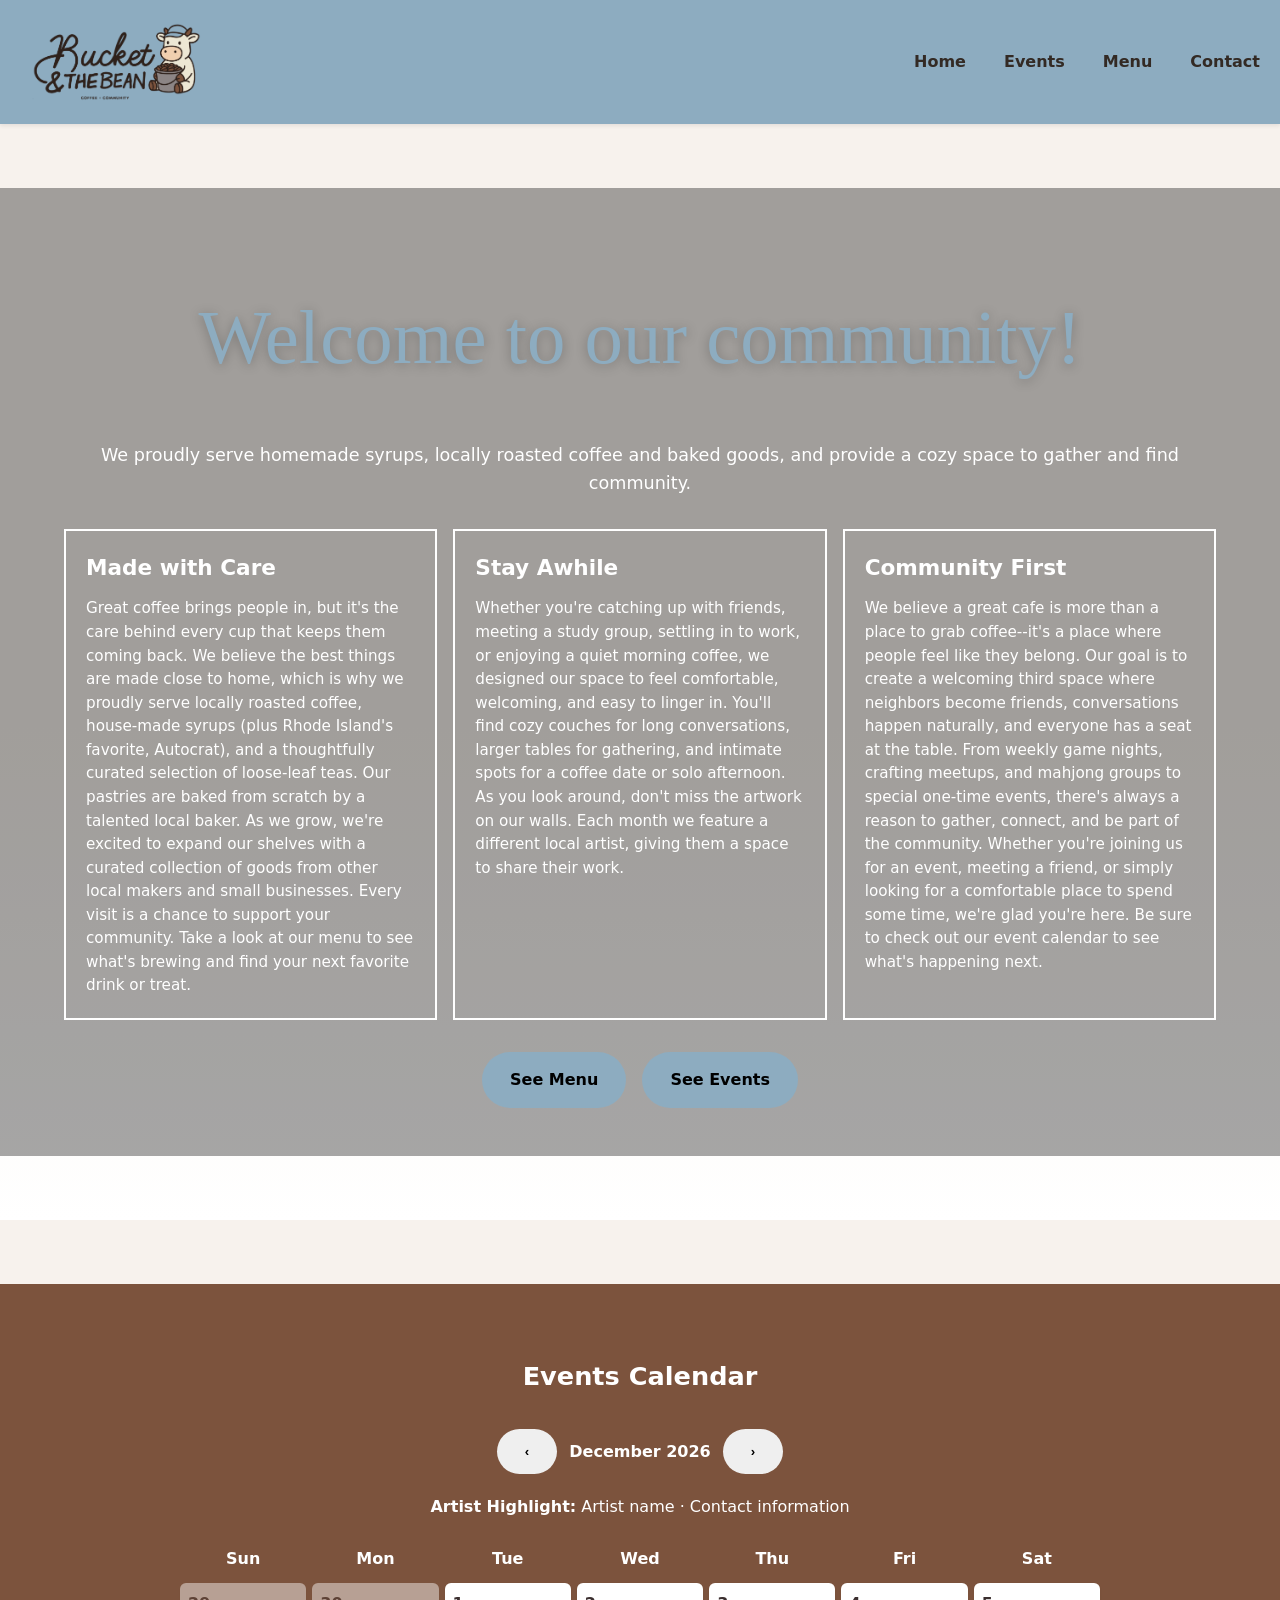
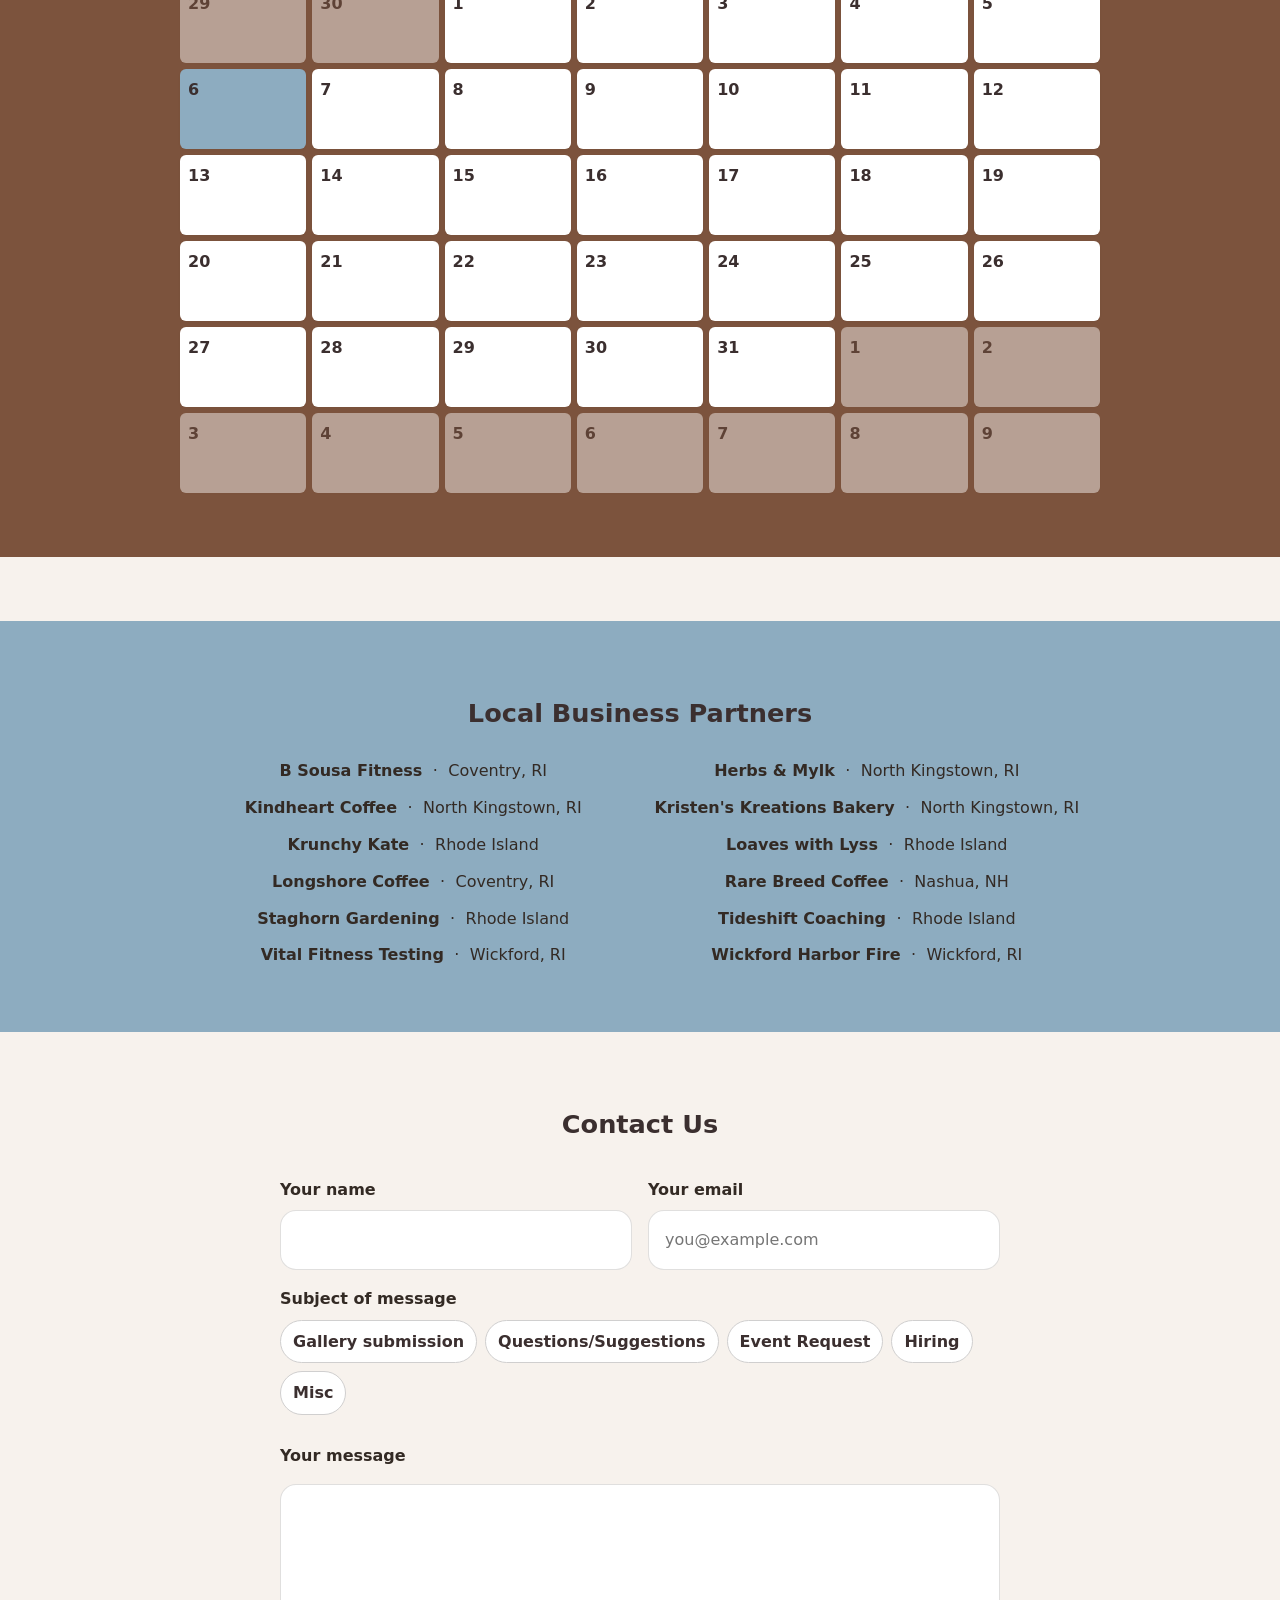
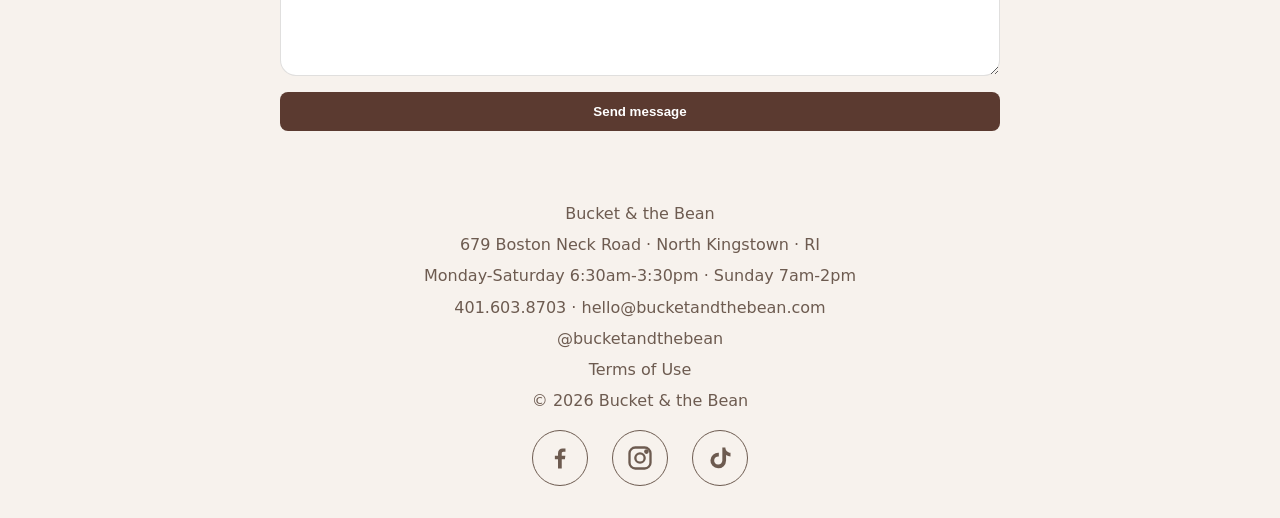
==== index.html @ e911ff5c "Add calendar event images Co-authored-by: Copilot App <223556219+Copilot@users.noreply.github.com>" ====
<!DOCTYPE html>
<html lang="en">
  <head>
    <meta charset="UTF-8" />
    <meta name="viewport" content="width=device-width, initial-scale=1.0" />
    <title>Bucket and the Bean</title>
    <meta name="description" content="Bucket and the Bean coffee shop - menu, events, and local community space." />
    <link rel="canonical" href="https://bucketandthebean.com/" />
    <link rel="stylesheet" href="styles.css" />
    <meta name="form-endpoint" content="https://formspree.io/f/mbdnqjab" />
    <link rel="icon" href="/Images/main-logo.jpg" type="image/jpeg" />
    <style>
      /* Inline styles for header layout and side images */
      .site-header { background: #8DACC0; display: flex; justify-content: space-between; align-items: center; text-align: left; padding: 12px 20px; box-shadow: 0 2px 4px rgba(0,0,0,0.08); }
      .site-header h1 { margin: 0; font-size: 2rem; color: #3b2f2f; }
      .layout { display: flex; align-items: start; justify-content: center; gap: 20px; padding: 24px; }
      .side-image { width: 160px; height: auto; border-radius: 8px; box-shadow: 0 4px 10px rgba(0,0,0,0.08); }
      .content { width: 100%; max-width: none; text-align: center; }
      .main-logo { display: block; margin: 0 auto 12px; width: 100%; max-width: 480px; height: auto; }
      .main-logo-header { width: 192px; height: auto; display: block; }
      .main-nav a { margin-left: 14px; color: inherit; text-decoration: none; font-weight:600; }
      .hero { position: relative; width: 100%; background-size: cover; background-position: center; padding: 48px clamp(20px, 5vw, 80px); color: #fff; }
      .hero::before { content: ""; position: absolute; inset: 0; background: rgba(0,0,0,0.35); }
      .hero .inner { position: relative; z-index: 1; }
      /* eyebrow: default title-like appearance; use .highlight when a colored pill is desired */
      .eyebrow { display:inline-block; background: transparent; color: inherit; padding: 0; border-radius: 0; font-weight: 600; font-size: 1rem; }
      .eyebrow.highlight { display:inline-block; background: #5b3a30; color:#fff; padding:6px 12px; border-radius:6px; }
      /* Store/menu layout: center the menu button and position menu images at left/right */
      .store-wrapper { position: relative; width: 100%; max-width: 820px; margin: 0 auto; margin-top: 18px; }
      .store-side { width: 220px; height: auto; border-radius: 8px; box-shadow: 0 4px 10px rgba(0,0,0,0.08); position: absolute; top: 50%; transform: translateY(-50%); }
      /* menu images (baked-goods, coffee-machine) — same size by default; ~1.25x */
      .store-side.baked { left: 0; width: 206px; }
      /* push coffee machine further right for visual balance (moved again) */
      /* push coffee machine further right for visual balance */
      .store-side.machine { right: -560px; width: 206px; }
      /* Hard-set the menu button center X and make button wider */
      .store-button-center { position: absolute; top: 50%; left: 900px; transform: translate(-50%, -50%); z-index: 2; min-width: 260px; padding: 14px 36px; }
      /* Button styles to keep primary consistent */
      .btn { display: inline-block; text-decoration: none; border: none; cursor: pointer; font-weight: 600; }
      .btn-primary { background: #5b3a30; color: #fff; padding: 12px 24px; border-radius: 8px; }
      .btn-secondary { background: #51302a; color: #fff; padding: 12px 24px; border-radius: 8px; }
    @media (max-width: 800px) { 
      .layout { flex-direction: column; align-items: center; }
      .side-image { width: 220px; }
      .store-wrapper { grid-template-columns: 1fr; padding: 0 12px; }
      .store-side { justify-self: center; width: 72%; max-width: 420px; height: auto; margin-bottom: 8px; }
      .store-button-center { margin: 6px auto; }
    }
    /* Subtle legal/terms area that blends with footer */
    .site-legal { font-size: 12px; color: #707070; opacity: 0.9; text-align: center; padding: 8px 12px 4px; margin-top: 6px; }
    .site-legal a { color: inherit; text-decoration: underline; opacity: 0.85; }
    /* Calendar styles */
    .calendar-grid { display: grid; grid-template-columns: repeat(7, 1fr); gap: 6px; max-width: 920px; margin: 0 auto; }
    .calendar-grid .day-name { font-weight:700; text-align:center; padding:6px 4px; color:#5b3a30; }
    .calendar-cell { min-height:80px; background:#fff; border-radius:6px; padding:8px; box-shadow:0 1px 3px rgba(0,0,0,0.04); position:relative; }
    .calendar-cell.inactive { opacity:0.45; }
    .calendar-cell .date-num { font-weight:600; color:#3b2f2f; }
    .event-bubble { display:block; margin-top:4px; background:#fff7ef; color:#5b3a30; border-radius:12px; padding:4px 8px; font-size:11px; font-weight:600; line-height:1.1; box-shadow:0 2px 6px rgba(0,0,0,0.06); max-width:100%; overflow:hidden; text-overflow:ellipsis; white-space:nowrap; }
    .calendar-tooltip { position:fixed; z-index:9999; background:#fff; color:#222; border:1px solid rgba(0,0,0,0.08); padding:10px; border-radius:6px; box-shadow:0 6px 18px rgba(0,0,0,0.12); display:none; max-width:320px; }

    /* global font adjustments to use standard UI fonts for titles */
    body { font-family: system-ui, -apple-system, "Segoe UI", Roboto, "Helvetica Neue", Arial, sans-serif; }
    h1, h2, h3 { font-family: inherit; font-weight:700; color:#3b2f2f; }
    h2 { font-size: 1.6rem; }
    .calendar-tooltip h4 { margin:0 0 6px 0; font-size:14px; }
    .calendar-tooltip ul { margin:0; padding:0; list-style:none; font-size:13px; }
    .calendar-tooltip li { margin-bottom:6px; }
    /* Contact reason bubbles */
    .reason-bubbles { display:flex; gap:8px; flex-wrap:wrap; margin:8px 0 12px; }
    .reason-bubbles input { display:none; }
    .reason-bubbles label { padding:8px 12px; border-radius:999px; border:1px solid #d0cfcf; cursor:pointer; background:#fff; color:#3b2f2f; }
    .reason-bubbles input:checked + label { background:#5b3a30; color:#fff; border-color:transparent; }
    /* Modal for day-click event list */
    .calendar-modal { position: fixed; inset: 0; display: none; align-items: center; justify-content: center; padding:16px; background: rgba(0,0,0,0.45); z-index: 10000; }
    .calendar-modal.active { display: flex; }
    .calendar-modal-content { position:relative; box-sizing:border-box; max-height:calc(100dvh - 32px); overflow-y:auto; background: #fff; color:#222; padding: 16px; border-radius: 8px; max-width: 520px; width: 100%; box-shadow: 0 8px 30px rgba(0,0,0,0.18); }
    .calendar-modal-content h3 { margin: 0 0 8px 0; }
    .calendar-modal-content .close-btn { position: absolute; right: 12px; top: 8px; background: transparent; border: none; font-size: 20px; cursor: pointer; }
    .calendar-event-image { display:block; width:100%; max-height:280px; margin-top:10px; object-fit:contain; border-radius:6px; }
    </style>
  <!-- noop patch: trigger commit -->
  </head>
  <body>
    <header class="site-header">
      <div class="brand" style="display:flex; align-items:center; gap:16px;">
        <img class="main-logo-header" src="/Images/Main%20Logo%20-%20Black.png" alt="Bucket and the Bean logo">
      </div>
      <nav class="main-nav">
        <a href="#welcome">Home</a>
        <a href="#events">Events</a>
        <a href="https://shop.joe.coffee/explore/stores/84c55c35-834f-4b94-ad0c-ccea76163b36" target="_blank" rel="noopener noreferrer">Menu</a>
        <a href="#contact">Contact</a>
      </nav>
    </header>

    <main>
      <section id="welcome" class="welcome-section">
        <div class="content">
          <div class="hero" style="background-image: url('/Images/coffeebeans.jpg')">
            <div class="inner">
                <h2 class="community-title" style="color: #8DACC0;">
                    Welcome to our community!
                </h2>
              <p class="community-intro">We proudly serve homemade syrups, locally roasted coffee and baked goods, and provide a cozy space to gather and find community.</p>
              <div class="community-pillars">
                <article class="community-pillar">
                  <h3>Made with Care</h3>
                  <p>Great coffee brings people in, but it's the care behind every cup that keeps them coming back. We believe the best things are made close to home, which is why we proudly serve locally roasted coffee, house-made syrups (plus Rhode Island's favorite, Autocrat), and a thoughtfully curated selection of loose-leaf teas. Our pastries are baked from scratch by a talented local baker. As we grow, we're excited to expand our shelves with a curated collection of goods from other local makers and small businesses. Every visit is a chance to support your community. Take a look at our menu to see what's brewing and find your next favorite drink or treat.</p>
                </article>
                <article class="community-pillar">
                  <h3>Stay Awhile</h3>
                  <p>Whether you're catching up with friends, meeting a study group, settling in to work, or enjoying a quiet morning coffee, we designed our space to feel comfortable, welcoming, and easy to linger in. You'll find cozy couches for long conversations, larger tables for gathering, and intimate spots for a coffee date or solo afternoon. As you look around, don't miss the artwork on our walls. Each month we feature a different local artist, giving them a space to share their work.</p>
                </article>
                <article class="community-pillar">
                  <h3>Community First</h3>
                  <p>We believe a great cafe is more than a place to grab coffee--it's a place where people feel like they belong. Our goal is to create a welcoming third space where neighbors become friends, conversations happen naturally, and everyone has a seat at the table. From weekly game nights, crafting meetups, and mahjong groups to special one-time events, there's always a reason to gather, connect, and be part of the community. Whether you're joining us for an event, meeting a friend, or simply looking for a comfortable place to spend some time, we're glad you're here. Be sure to check out our event calendar to see what's happening next.</p>
                </article>
              </div>
              <div class="welcome-actions">
                  <a class="btn hero-menu-button"
                     href="https://shop.joe.coffee/explore/stores/84c55c35-834f-4b94-ad0c-ccea76163b36"
                     target="_blank"
                     rel="noopener noreferrer">
                    See Menu
                  </a>
                  <a class="btn hero-events-button"
                     href="#events"
                     rel="noopener noreferrer">
                      See Events
                  </a>
              </div>
            </div>
          </div>
        </div>
      </section>

      <!-- removed Store/Menu section; calendar placed below hero -->


      <section id="events" class="events-section">
        <div class="section-header">
          <h2>Events Calendar</h2>
        </div>

        <div class="calendar-controls" style="display:flex;align-items:center;justify-content:center;gap:12px;margin:12px 0;">
          <button id="prev-month" aria-label="Previous month">‹</button>
          <div id="month-label" style="font-weight:600"></div>
          <button id="next-month" aria-label="Next month">›</button>
        </div>

        <p class="artist-highlight"><strong>Artist Highlight:</strong> <span id="artist-highlight-name">Artist name</span> · <span id="artist-highlight-contact">Contact information</span></p>
        <div id="calendar" class="calendar-grid" role="grid" aria-label="Events calendar"></div>
        <div id="tooltip" class="calendar-tooltip" aria-hidden="true"></div>
        <!-- Day modal -->
        <div id="day-modal" class="calendar-modal" aria-hidden="true">
          <div class="calendar-modal-content" role="dialog" aria-modal="true">
            <button class="close-btn" aria-label="Close">×</button>
            <h3 id="modal-date">Events</h3>
            <ul id="modal-events" style="margin-top:8px;"></ul>
          </div>
        </div>
      </section>

      <section class="partners-section" aria-labelledby="partners-title">
        <div class="section-header">
          <h2 id="partners-title">Local Business Partners</h2>
        </div>
        <ul class="partner-list">
          <li><strong>B Sousa Fitness</strong><span>Coventry, RI</span></li>
          <li><strong>Herbs &amp; Mylk</strong><span>North Kingstown, RI</span></li>
          <li><strong>Kindheart Coffee</strong><span>North Kingstown, RI</span></li>
          <li><strong>Kristen's Kreations Bakery</strong><span>North Kingstown, RI</span></li>
          <li><strong>Krunchy Kate</strong><span>Rhode Island</span></li>
          <li><strong>Loaves with Lyss</strong><span>Rhode Island</span></li>
          <li><strong>Longshore Coffee</strong><span>Coventry, RI</span></li>
          <li><strong>Rare Breed Coffee</strong><span>Nashua, NH</span></li>
          <li><strong>Staghorn Gardening</strong><span>Rhode Island</span></li>
          <li><strong>Tideshift Coaching</strong><span>Rhode Island</span></li>
          <li><strong>Vital Fitness Testing</strong><span>Wickford, RI</span></li>
          <li><strong>Wickford Harbor Fire</strong><span>Wickford, RI</span></li>
        </ul>
      </section>

      <section id="contact" class="events-section">
        <div class="section-header">
          <h2>Contact Us</h2>
        </div>
        <div class="update-form-container">
          <form id="update-form">
            <div class="contact-details">
              <div>
                <label for="contact-name">Your name</label>
                <input id="contact-name" name="name" type="text" autocomplete="name" required />
              </div>
              <div>
                <label for="contact-email">Your email</label>
                <input id="contact-email" name="email" type="email" autocomplete="email" placeholder="you@example.com" required />
              </div>
            </div>

            <fieldset class="contact-subject">
              <legend>Subject of message</legend>
              <div class="reason-bubbles" role="radiogroup" aria-label="Subject of message">
                <input type="radio" id="reason-gallery" name="reason" value="Gallery submission">
                <label for="reason-gallery">Gallery submission</label>

                <input type="radio" id="reason-questions" name="reason" value="Questions/Suggestions">
                <label for="reason-questions">Questions/Suggestions</label>

                <input type="radio" id="reason-event" name="reason" value="Event Request">
                <label for="reason-event">Event Request</label>

                <input type="radio" id="reason-hiring" name="reason" value="Hiring">
                <label for="reason-hiring">Hiring</label>

                <input type="radio" id="reason-misc" name="reason" value="Misc">
                <label for="reason-misc">Misc</label>
              </div>
            </fieldset>

            <label for="update-message">Your message</label>
            <textarea id="update-message" rows="5" required></textarea>
            <button type="button" id="send-btn" class="btn btn-primary">Send message</button>
          </form>
        </div>
      </section>
    </main>

    <footer class="site-footer">
      <p>Bucket &amp; the Bean</p>
      <p>679 Boston Neck Road · North Kingstown · RI</p>
      <p>Monday-Saturday 6:30am-3:30pm · Sunday 7am-2pm</p>
      <p><a href="tel:+14016038703">401.603.8703</a> · <a href="mailto:hello@bucketandthebean.com">hello@bucketandthebean.com</a></p>
      <p><a href="https://www.instagram.com/bucketandthebean/" target="_blank" rel="noopener noreferrer">@bucketandthebean</a></p>
      <p><a href="/termsofuse/">Terms of Use</a></p>
      <p>© <span id="legal-year"></span> Bucket &amp; the Bean</p>
      <div class="social-links" aria-label="Bucket and the Bean social media">
        <a href="https://www.facebook.com/p/Bucket-the-Bean-61579091910359/" target="_blank" rel="noopener noreferrer" aria-label="Facebook">
          <svg viewBox="0 0 24 24" aria-hidden="true"><path d="M13.5 21v-8h2.7l.4-3h-3.1V8.1c0-.9.2-1.5 1.5-1.5h1.7V3.9c-.3 0-1.3-.1-2.4-.1-2.4 0-4 1.5-4 4.1V10H7.6v3h2.7v8h3.2Z"/></svg>
        </a>
        <a href="https://www.instagram.com/bucketandthebean/" target="_blank" rel="noopener noreferrer" aria-label="Instagram">
          <svg viewBox="0 0 24 24" aria-hidden="true"><rect x="3" y="3" width="18" height="18" rx="5"/><circle cx="12" cy="12" r="4"/><circle cx="17.5" cy="6.5" r="1"/></svg>
        </a>
        <a href="https://www.tiktok.com/@bucketandthebean" target="_blank" rel="noopener noreferrer" aria-label="TikTok">
          <svg viewBox="0 0 24 24" aria-hidden="true"><path d="M14 3v11.2a3.5 3.5 0 1 1-3-3.5V7.5a6.7 6.7 0 1 0 6.2 6.7V9.5c1.1.8 2.4 1.2 3.8 1.2V7.5c-2.4 0-4.4-2-4.4-4.5H14Z"/></svg>
        </a>
      </div>
    </footer>

    <script src="script.js"></script>
    <script>
      // Position the store/menu button between the two hero action buttons
      function positionMenuButtonBetweenHeroButtons() {
        const wrapper = document.querySelector('.store-wrapper');
        const button = document.querySelector('.store-button-center');
        const heroActions = document.querySelector('.welcome-actions');
        if (!wrapper || !button) return;

        // Find the two action buttons in the hero. If not present, center fallback.
        let btnA = heroActions ? heroActions.querySelector('.btn-primary') : null;
        let btnB = heroActions ? heroActions.querySelector('.btn-secondary') : null;

        const wrapperRect = wrapper.getBoundingClientRect();
        let targetCenterX;

        if (btnA && btnB) {
          const a = btnA.getBoundingClientRect();
          const b = btnB.getBoundingClientRect();
          const aCenter = a.left + a.width / 2;
          const bCenter = b.left + b.width / 2;
          targetCenterX = (aCenter + bCenter) / 2;
        } else {
          // fallback: center of wrapper
          const winCenter = window.innerWidth / 2 + window.scrollX;
          targetCenterX = winCenter;
        }

        // compute left relative to wrapper
        const left = targetCenterX - wrapperRect.left - (button.offsetWidth / 2);
        const clamped = Math.max(0, Math.min(left, wrapperRect.width - button.offsetWidth));
        button.style.left = clamped + 'px';
      }

      window.addEventListener('load', positionMenuButtonBetweenHeroButtons);
      window.addEventListener('resize', positionMenuButtonBetweenHeroButtons);
      new MutationObserver(positionMenuButtonBetweenHeroButtons).observe(document.body, { childList: true, subtree: true });
    </script>
    <script>
      // Simple calendar renderer with hover tooltip for events
      (function(){
        // seed events list (we'll add recurring events programmatically)
        const events = [];
      const SUPABASE_URL = 'https://ggqkabtiwlyvyjdbccjv.supabase.co';
      const SUPABASE_PUBLISHABLE_KEY = 'sb_publishable_DJtzwlEdTev6JjY6ikrcaw_UwKWregs';
      const DEFAULT_ARTIST_HIGHLIGHT = {
        name: 'Artist name',
        contact: 'Contact information'
      };

        /*
          Built-in recurring events are intentionally disabled. Manage all
          calendar events through the host dashboard instead.

          function addRecurringEvents(year, month) {
            const first = new Date(year, month, 1);
            const last = new Date(year, month + 1, 0);
            for (let d = new Date(first); d <= last; d.setDate(d.getDate() + 1)) {
              const day = d.getDay();
              if (day === 2) {
                events.push({ date: d.toISOString().slice(0,10), title: 'Tabletop Tuesday', time: '3:30 PM – 6:30 PM', desc: 'If you are a casual Magic the Gathering player, board game enthusiast, or looking to have a few hours of phone-free fun, we are here to give you a group to play with. Everyone is welcome!' });
              }
              if (day === 3) {
                events.push({ date: d.toISOString().slice(0,10), title: 'Beans & Skeins', time: '2:00 PM – 4:00 PM', desc: 'Work on your current WIP (Work In Progress) and come spill the tea (or coffee) with other local crafters! Friends and new crafters welcome!' });
              }
              if (day === 4) {
                events.push({ date: d.toISOString().slice(0,10), title: 'Muffins & Mahjong', time: '9:00 AM – 11:00 AM', desc: 'Our tables are the perfect size! Bring your Mahjong set and your friends, or meet some new ones, and play a fun game! The time is yours!' });
              }
            }
          }
        */

        const tooltip = document.getElementById('tooltip');

        function renderArtistHighlight(highlight = DEFAULT_ARTIST_HIGHLIGHT) {
          document.getElementById('artist-highlight-name').textContent = highlight.name;
          document.getElementById('artist-highlight-contact').textContent = highlight.contact;
        }

        async function loadArtistHighlight(year, month) {
          const monthDate = `${year}-${String(month + 1).padStart(2, '0')}-01`;
          const url = `${SUPABASE_URL}/rest/v1/artist_highlights?select=artist_name,contact_info&is_published=eq.true&month=eq.${monthDate}&limit=1`;

          renderArtistHighlight();
          try {
            const response = await fetch(url, {
              headers: {
                apikey: SUPABASE_PUBLISHABLE_KEY,
                Authorization: `Bearer ${SUPABASE_PUBLISHABLE_KEY}`
              }
            });
            if (!response.ok) throw new Error(`Artist highlight request failed: ${response.status}`);
            const [highlight] = await response.json();
            if (!highlight) return;
            renderArtistHighlight({
              name: highlight.artist_name || DEFAULT_ARTIST_HIGHLIGHT.name,
              contact: highlight.contact_info || DEFAULT_ARTIST_HIGHLIGHT.contact
            });
          } catch (error) {
            console.error(error);
          }
        }

        async function loadCalendarEvents(year, month) {
          const url = `${SUPABASE_URL}/rest/v1/calendar_events?select=event_date,title,start_time,end_time,description,recurrence,image_url&is_published=eq.true&order=event_date.asc`;

          try {
            const response = await fetch(url, {
              headers: {
                apikey: SUPABASE_PUBLISHABLE_KEY,
                Authorization: `Bearer ${SUPABASE_PUBLISHABLE_KEY}`
              }
            });
            if (!response.ok) throw new Error(`Calendar event request failed: ${response.status}`);
            const databaseEvents = await response.json();
            if (year !== curYear || month !== curMonth) return;
            databaseEvents.forEach((event) => {
              events.push(...calendarEventOccurrences(event, year, month));
            });
            renderCalendar(year, month);
          } catch (error) {
            console.error(error);
          }
        }

        function calendarEventOccurrences(event, year, month) {
          const startDate = new Date(`${event.event_date}T00:00:00`);
          const recurrence = event.recurrence || 'once';
          const toCalendarEvent = (date) => ({
            date: `${date.getFullYear()}-${String(date.getMonth() + 1).padStart(2, '0')}-${String(date.getDate()).padStart(2, '0')}`,
            title: event.title,
            time: formatEventTime(event.start_time, event.end_time),
            desc: event.description || '',
            imageUrl: event.image_url || ''
          });

          if (recurrence === 'once') {
            return startDate.getFullYear() === year && startDate.getMonth() === month
              ? [toCalendarEvent(startDate)]
              : [];
          }

          if (recurrence === 'weekly') {
            const occurrences = [];
            const daysInMonth = new Date(year, month + 1, 0).getDate();
            for (let day = 1; day <= daysInMonth; day += 1) {
              const occurrence = new Date(year, month, day);
              if (occurrence >= startDate && occurrence.getDay() === startDate.getDay()) {
                occurrences.push(toCalendarEvent(occurrence));
              }
            }
            return occurrences;
          }

          const day = Math.min(startDate.getDate(), new Date(year, month + 1, 0).getDate());
          const occurrence = new Date(year, month, day);
          return occurrence >= startDate ? [toCalendarEvent(occurrence)] : [];
        }

        function formatEventTime(startTime, endTime) {
          const format = (time) => {
            if (!time) return '';
            const [hours, minutes] = time.split(':').map(Number);
            const date = new Date(2000, 0, 1, hours, minutes);
            return date.toLocaleTimeString([], { hour: 'numeric', minute: '2-digit' });
          };
          return [format(startTime), format(endTime)].filter(Boolean).join(' - ');
        }

        function renderCalendar(year, month) {
          const cal = document.getElementById('calendar');
          cal.innerHTML = '';
          const dayNames = ['Sun','Mon','Tue','Wed','Thu','Fri','Sat'];
          dayNames.forEach(n => { const el = document.createElement('div'); el.className='day-name'; el.textContent = n; cal.appendChild(el); });

          const firstDay = new Date(year, month, 1);
          const startOffset = firstDay.getDay();
          const daysInMonth = new Date(year, month+1, 0).getDate();

          // previous month's tail
          const prevDays = startOffset;
          const prevMonth = new Date(year, month, 0);
          const prevTotal = prevMonth.getDate();

          // generate cells for 6 rows (42 cells)
          for (let i=0;i<42;i++){
            const cell = document.createElement('div');
            cell.className = 'calendar-cell';
            let dayNumber = i - prevDays + 1;
            let cellDate;
            if (i < prevDays) {
              // previous month
              cell.classList.add('inactive');
              const d = prevTotal - (prevDays - i -1);
              cellDate = new Date(year, month-1, d);
            } else if (dayNumber > daysInMonth) {
              // next month
              cell.classList.add('inactive');
              const d = dayNumber - daysInMonth;
              cellDate = new Date(year, month+1, d);
            } else {
              cellDate = new Date(year, month, dayNumber);
            }

            const dateNum = document.createElement('div');
            dateNum.className = 'date-num';
            dateNum.textContent = cellDate.getDate();
            cell.appendChild(dateNum);

            const today = new Date();
            if (
              cellDate.getFullYear() === today.getFullYear() &&
              cellDate.getMonth() === today.getMonth() &&
              cellDate.getDate() === today.getDate()
            ) {
              cell.classList.add('is-today');
            }

            const iso = cellDate.toISOString().slice(0,10);
            const todaysEvents = events.filter(e => e.date === iso);
            if (todaysEvents.length) {
              const titles = todaysEvents.map(e => e.title);
              titles.slice(0, 3).forEach((title) => {
                const bubble = document.createElement('div');
                bubble.className = 'event-bubble';
                bubble.title = title;
                bubble.textContent = title;
                cell.appendChild(bubble);
              });
              cell.dataset.events = JSON.stringify(todaysEvents);
              cell.addEventListener('mouseenter', (ev)=> showTooltip(ev.currentTarget, todaysEvents));
              cell.addEventListener('mouseleave', hideTooltip);
              cell.addEventListener('click', (ev)=> { ev.stopPropagation(); showDayModal(todaysEvents, cellDate); });
            }

            cal.appendChild(cell);
          }
          const monthLabel = document.getElementById('month-label');
          monthLabel.textContent = new Date(year, month, 1).toLocaleString(undefined, { month: 'long', year: 'numeric' });
        }

        // Modal for click -> show full event list
        const dayModal = document.getElementById('day-modal');
        const modalDate = document.getElementById('modal-date');
        const modalEvents = document.getElementById('modal-events');
        function showDayModal(evts, dateObj){
          if (!dayModal) return;
          modalDate.textContent = new Date(dateObj).toLocaleDateString(undefined, { weekday: 'long', month: 'long', day: 'numeric' });
          modalEvents.innerHTML = '';
          evts.forEach(e=>{
            const li = document.createElement('li');
            const title = document.createElement('strong');
            title.textContent = e.title;
            const time = document.createElement('small');
            time.textContent = e.time;
            const description = document.createElement('div');
            description.textContent = e.desc;
            li.append(title, document.createElement('br'), time, description);
            if (e.imageUrl) {
              const image = document.createElement('img');
              image.className = 'calendar-event-image';
              image.src = e.imageUrl;
              image.alt = `${e.title} event image`;
              li.appendChild(image);
            }
            modalEvents.appendChild(li);
          });
          dayModal.classList.add('active');
          dayModal.setAttribute('aria-hidden','false');
        }
        function hideDayModal(){ if (!dayModal) return; dayModal.classList.remove('active'); dayModal.setAttribute('aria-hidden','true'); }

        // close modal when clicking overlay or close button
        if (dayModal) {
          dayModal.addEventListener('click', function(ev){ if (ev.target === dayModal) hideDayModal(); });
          const closeBtn = dayModal.querySelector('.close-btn'); if (closeBtn) closeBtn.addEventListener('click', hideDayModal);
          document.addEventListener('keydown', function(ev){ if (ev.key==='Escape') hideDayModal(); });
        }

        function showTooltip(cell, evts) {
          if (!evts || !evts.length) return;
          tooltip.replaceChildren();
          const heading = document.createElement('h4');
          heading.textContent = `${evts.length} event${evts.length > 1 ? 's' : ''}`;
          tooltip.appendChild(heading);
          const ul = document.createElement('ul');
          evts.forEach(e=>{
            const li = document.createElement('li');
            const title = document.createElement('strong');
            title.textContent = e.title;
            const time = document.createElement('small');
            time.textContent = e.time;
            const description = document.createElement('div');
            description.textContent = e.desc;
            li.append(title, document.createElement('br'), time, description);
            ul.appendChild(li);
          });
          tooltip.appendChild(ul);
          tooltip.style.display = 'block';
          // position near cell
          const rect = cell.getBoundingClientRect();
          const top = rect.bottom + window.scrollY + 8;
          let left = rect.left + window.scrollX;
          // keep inside viewport
          left = Math.min(left, window.scrollX + window.innerWidth - tooltip.offsetWidth - 12);
          tooltip.style.left = left + 'px';
          tooltip.style.top = top + 'px';
        }

        function hideTooltip(){ tooltip.style.display='none'; }

        function refreshCalendar() {
          events.length = 0;
          hideTooltip();
          hideDayModal();
          // addRecurringEvents(curYear, curMonth);
          renderCalendar(curYear, curMonth);
          loadArtistHighlight(curYear, curMonth);
          loadCalendarEvents(curYear, curMonth);
          cal.classList.remove('is-refreshing');
          requestAnimationFrame(() => cal.classList.add('is-refreshing'));
        }

        const cal = document.getElementById('calendar');
        const now = new Date();
        let curYear = now.getFullYear();
        let curMonth = now.getMonth();
        refreshCalendar();

        document.getElementById('prev-month').addEventListener('click',()=>{
          curMonth--; if (curMonth<0){ curMonth=11; curYear--; }
          refreshCalendar();
        });
        document.getElementById('next-month').addEventListener('click',()=>{
          curMonth++; if (curMonth>11){ curMonth=0; curYear++; }
          refreshCalendar();
        });
      })();
    </script>
    <script>
      // Sync the store-wrapper size to match the hero area pixel-for-pixel
      (function(){
        const hero = document.querySelector('.hero');
        const wrapper = document.querySelector('.store-wrapper');
        if (!hero || !wrapper) return;
        function sync() {
          const hr = hero.getBoundingClientRect();
          // keep some padding so wrapper never overflows viewport
          const maxWidth = Math.max(0, window.innerWidth - 40);
          const targetWidth = Math.min(hr.width, maxWidth);
          wrapper.style.width = targetWidth + 'px';
          wrapper.style.height = Math.max(120, Math.round(hr.height)) + 'px';
        }
        window.addEventListener('load', sync);
        window.addEventListener('resize', sync);
        // run once now
        sync();
      })();
    </script>
    <script>
      const legalYear = document.getElementById('legal-year');
      if (legalYear) legalYear.textContent = new Date().getFullYear();
    </script>
    <script>
      // Contact form submit handler: POST to configured endpoint if present, otherwise open mail client.
      (function(){
        const meta = document.querySelector('meta[name="form-endpoint"]');
        const endpoint = meta ? meta.content.trim() : '';
        const form = document.getElementById('update-form');
        if (!form) return;
        // Prevent any native form submit/navigation (extra safety for Edge)
        form.setAttribute('action', 'javascript:void(0)');
        form.addEventListener('submit', function(e){ e.preventDefault(); });
        const nameInput = document.getElementById('contact-name');
        const emailInput = document.getElementById('contact-email');
        const msgInput = document.getElementById('update-message');

        function showMessage(text){
          // lightweight feedback; replace with custom UI as desired
          alert(text);
        }

        const sendBtn = document.getElementById('send-btn');
        async function handleSend(e){
          e.preventDefault();
          const name = (nameInput && nameInput.value || '').trim();
          const email = (emailInput && emailInput.value || '').trim();
          const message = (msgInput && msgInput.value || '').trim();
          const reasonInput = document.querySelector('input[name="reason"]:checked');
          const reason = reasonInput ? reasonInput.value : '';
          if (!name || !email || !message) { showMessage('Please provide your name, email, and a message.'); return; }

          if (endpoint) {
            // Try to POST to provided form endpoint (e.g., Formspree). Expect CORS enabled.
            try {
              const data = new FormData();
              data.append('name', name);
              data.append('email', email);
              data.append('message', message);
              data.append('reason', reason);
              data.append('_subject', 'Website contact: ' + email + (reason? ' ('+reason+')':''));
              const res = await fetch(endpoint, { method: 'POST', body: data, headers: { 'Accept': 'application/json' } });
              if (res.ok) {
                showMessage('Message sent — thank you!');
                form.reset();
              } else {
                const text = await res.text();
                console.error('Form submit error', res.status, text);
                showMessage('There was a problem sending your message. Please try again or email hello@bucketandthebean.com');
              }
            } catch (err) {
              console.error(err);
              showMessage('There was a problem sending your message. Please try again or email hello@bucketandthebean.com');
            }
          } else {
            // Fallback: no server endpoint configured. Copy message to clipboard and let user know.
            const payload = 'Name: ' + name + '\nEmail: ' + email + (reason ? '\nSubject: ' + reason + '\n\n' : '\n\n') + message;
            try {
              if (navigator.clipboard && navigator.clipboard.writeText) {
                await navigator.clipboard.writeText(payload);
                showMessage('No sending endpoint configured. Message copied to clipboard. Please paste into your email to hello@bucketandthebean.com or configure a form endpoint.');
                form.reset();
              } else {
                // fallback copy
                const ta = document.createElement('textarea'); ta.value = payload; document.body.appendChild(ta); ta.select(); document.execCommand('copy'); document.body.removeChild(ta);
                showMessage('No sending endpoint configured. Message copied to clipboard. Please paste into your email to hello@bucketandthebean.com or configure a form endpoint.');
                form.reset();
              }
            } catch (err) {
              console.error('Clipboard copy failed', err);
              showMessage('No sending endpoint configured and clipboard copy failed. Please email hello@bucketandthebean.com manually.');
            }
          }
        }
        if (sendBtn) sendBtn.addEventListener('click', handleSend);
      })();
    </script>
  </body>
</html>
---- styles.css ----
:root {
  --bg: #f7f2ed;
  --surface: #ffffff;
  --text: #332a24;
  --muted: #6d5b50;
  --accent: #b47a57;
  --accent-dark: #8a5a3f;
  --shadow: 0 24px 60px rgba(51, 42, 36, 0.12);
}

* {
  box-sizing: border-box;
}

body {
  margin: 0;
  font-family: Inter, system-ui, -apple-system, BlinkMacSystemFont, "Segoe UI", sans-serif;
  background: var(--bg);
  color: var(--text);
  line-height: 1.6;
}

a {
  color: inherit;
  text-decoration: none;
}

button,
.btn {
  border: none;
  border-radius: 999px;
  cursor: pointer;
  font-weight: 600;
}

.site-header {
  display: flex;
  justify-content: space-between;
  align-items: center;
  gap: 2rem;
  padding: 1.5rem 2rem;
  background: #8DACC0;
  position: sticky;
  top: 0;
  z-index: 10;
  backdrop-filter: blur(12px);
  box-shadow: 0 1px 0 rgba(51, 42, 36, 0.06);
}

.brand h1 {
  margin: 0;
  font-size: clamp(1.8rem, 2.5vw, 2.5rem);
}

.brand p {
  margin: 0.25rem 0 0;
  color: var(--muted);
}

.main-nav {
  display: flex;
  gap: 1.5rem;
  flex-wrap: wrap;
}

.main-nav a {
  color: var(--text);
  font-weight: 600;
}

.welcome-section {
  min-height: calc(100vh - 92px);
  display: grid;
  place-items: center;
  padding: 4rem 0;
  background: linear-gradient(180deg, #f7f2ed 55%, #fff 100%);
}

.welcome-content {
  max-width: 720px;
  text-align: center;
}

.eyebrow {
  text-transform: uppercase;
  letter-spacing: 0.18em;
  font-size: 0.85rem;
  color: var(--accent-dark);
  margin-bottom: 1rem;
}

.welcome-content h2 {
  font-size: clamp(2.5rem, 4vw, 4rem);
  margin: 0 0 1rem;
}

.welcome-content > p {
  color: var(--muted);
  max-width: 40rem;
  margin: 0 auto 2rem;
}

.community-title {
  font-family: "Otherway", "Brush Script MT", cursive;
  font-size: clamp(3rem, 6vw, 5.5rem);
  font-weight: 400;
  line-height: 1;
  text-shadow: 0 2px 12px rgba(0, 0, 0, 0.25);
}

.community-intro {
  font-size: 1.1rem;
}

.community-pillars {
  display: grid;
  gap: 1rem;
  margin: 2rem 0;
  text-align: left;
}

.community-pillar {
  border: 2px solid #fff;
  padding: 1.25rem;
}

.community-pillar h3 {
  margin: 0 0 0.75rem;
  color: #fff;
  font-size: 1.35rem;
}

.community-pillar p {
  margin: 0;
  color: #fff;
  font-size: 0.95rem;
  line-height: 1.55;
}

.welcome-actions {
  display: flex;
  gap: 1rem;
  justify-content: center;
  flex-wrap: wrap;
}

.hero-menu-button {
  background: #8DACC0;
  border: 1px solid #8DACC0;
  color: #000;
  padding: 0.95rem 1.75rem;
}

.hero-events-button {
  background: #8DACC0;
  border: 1px solid #8DACC0;
  border-radius: 999px;
  color: #000;
  padding: 0.95rem 1.75rem;
}

.btn-primary,
.btn-secondary,
button {
  padding: 0.95rem 1.75rem;
}

.btn-primary {
  background: var(--accent);
  color: #fff;
}

.btn-primary:hover {
  background: var(--accent-dark);
}

.btn-secondary {
  background: transparent;
  border: 1px solid var(--accent);
  color: var(--accent-dark);
}

.section-header {
  max-width: 720px;
  margin: 0 auto 2rem;
  text-align: center;
}

.section-header h2 {
  margin: 0.5rem 0 1rem;
}

.menu-grid,
.event-list {
  display: grid;
  gap: 1.5rem;
  max-width: 1200px;
  margin: 0 auto;
  padding: 0 2rem 3rem;
}

.menu-card,
.event-card {
  background: var(--surface);
  border-radius: 1.5rem;
  padding: 1.75rem;
  box-shadow: var(--shadow);
}

.update-form-container {
  max-width: 720px;
  margin: 0 auto 2rem;
}

.update-form-container form {
  display: grid;
  gap: 1rem;
}

.update-form-container label {
  font-weight: 700;
  color: var(--text);
}

.update-form-container input,
.update-form-container textarea {
  width: 100%;
  padding: 1rem;
  border: 1px solid rgba(51, 42, 36, 0.15);
  border-radius: 1rem;
  font: inherit;
}

.update-form-container textarea {
  min-height: 12rem;
  resize: vertical;
}

.contact-details {
  display: grid;
  gap: 1rem;
}

.contact-details > div {
  display: grid;
  gap: 0.5rem;
}

.contact-subject {
  margin: 0;
  padding: 0;
  border: 0;
}

.contact-subject legend {
  padding: 0;
  color: var(--text);
  font-size: 1rem;
  font-weight: 700;
}

.menu-card h3,
.event-card h3 {
  margin-top: 0;
}

.menu-card p,
.event-card p {
  margin: 0.75rem 0 1.25rem;
  color: var(--muted);
}

.price {
  display: inline-block;
  margin-bottom: 1rem;
  font-weight: 700;
  color: var(--accent-dark);
}

.menu-card button,
.event-card button {
  background: var(--accent);
  color: #fff;
  padding: 0.9rem 1.4rem;
}

.menu-card button:hover,
.event-card button:hover {
  background: var(--accent-dark);
}

.store-section,
.events-section {
  padding-top: 4rem;
}

#events.events-section {
  margin-top: 4rem;
  padding: 4rem 2rem;
  background: #7C533D;
  color: #fff;
}

#events .section-header h2,
#events .calendar-grid .day-name {
  color: #fff;
}

#events .calendar-grid {
  grid-template-columns: repeat(7, minmax(0, 1fr));
  width: 100%;
}

#events .calendar-cell {
  min-width: 0;
  overflow: hidden;
}

#events .calendar-cell.is-today {
  background: #8DACC0;
}

.artist-highlight {
  margin: 1.25rem auto;
  max-width: 920px;
  text-align: center;
}

.partners-section {
  background: #8DACC0;
  margin-top: 4rem;
  padding: 4rem 2rem;
}

.partners-section .section-header {
  margin-bottom: 1.5rem;
}

.partner-list {
  display: grid;
  grid-template-columns: repeat(2, minmax(0, 1fr));
  gap: 0.7rem;
  max-width: 56rem;
  margin: 0 auto;
  padding: 0;
  list-style: none;
  text-align: center;
}

.partner-list li {
  display: flex;
  justify-content: center;
  gap: 0.65rem;
  flex-wrap: wrap;
}

.partner-list span::before {
  content: "·";
  margin-right: 0.65rem;
}

.site-footer {
  text-align: center;
  padding: 2rem;
  color: var(--muted);
}

.site-footer p {
  margin: 0.35rem 0;
}

.social-links {
  display: flex;
  justify-content: center;
  gap: 1.5rem;
  margin-top: 1rem;
}

.social-links a {
  display: grid;
  width: 3.5rem;
  height: 3.5rem;
  place-items: center;
  border: 1px solid currentColor;
  border-radius: 50%;
}

.social-links svg {
  width: 1.75rem;
  height: 1.75rem;
  fill: currentColor;
}

.social-links a:nth-child(2) svg {
  fill: none;
  stroke: currentColor;
  stroke-width: 2;
}

.calendar-grid.is-refreshing {
  animation: calendar-refresh 180ms ease-out;
}

@keyframes calendar-refresh {
  from {
    opacity: 0.55;
  }

  to {
    opacity: 1;
  }
}

@media (min-width: 768px) {
  .community-pillars {
    grid-template-columns: repeat(3, minmax(0, 1fr));
  }

  .menu-grid {
    grid-template-columns: repeat(2, minmax(0, 1fr));
  }

  .event-list {
    grid-template-columns: repeat(3, minmax(0, 1fr));
  }

  .contact-details {
    grid-template-columns: repeat(2, minmax(0, 1fr));
  }
}

@media (max-width: 639px) {
  .site-header {
    flex-direction: column;
    align-items: flex-start;
  }

  .welcome-content h2 {
    font-size: 2.4rem;
  }

  .community-title {
    font-size: 3.5rem;
  }

  .partner-list {
    grid-template-columns: 1fr;
  }
}
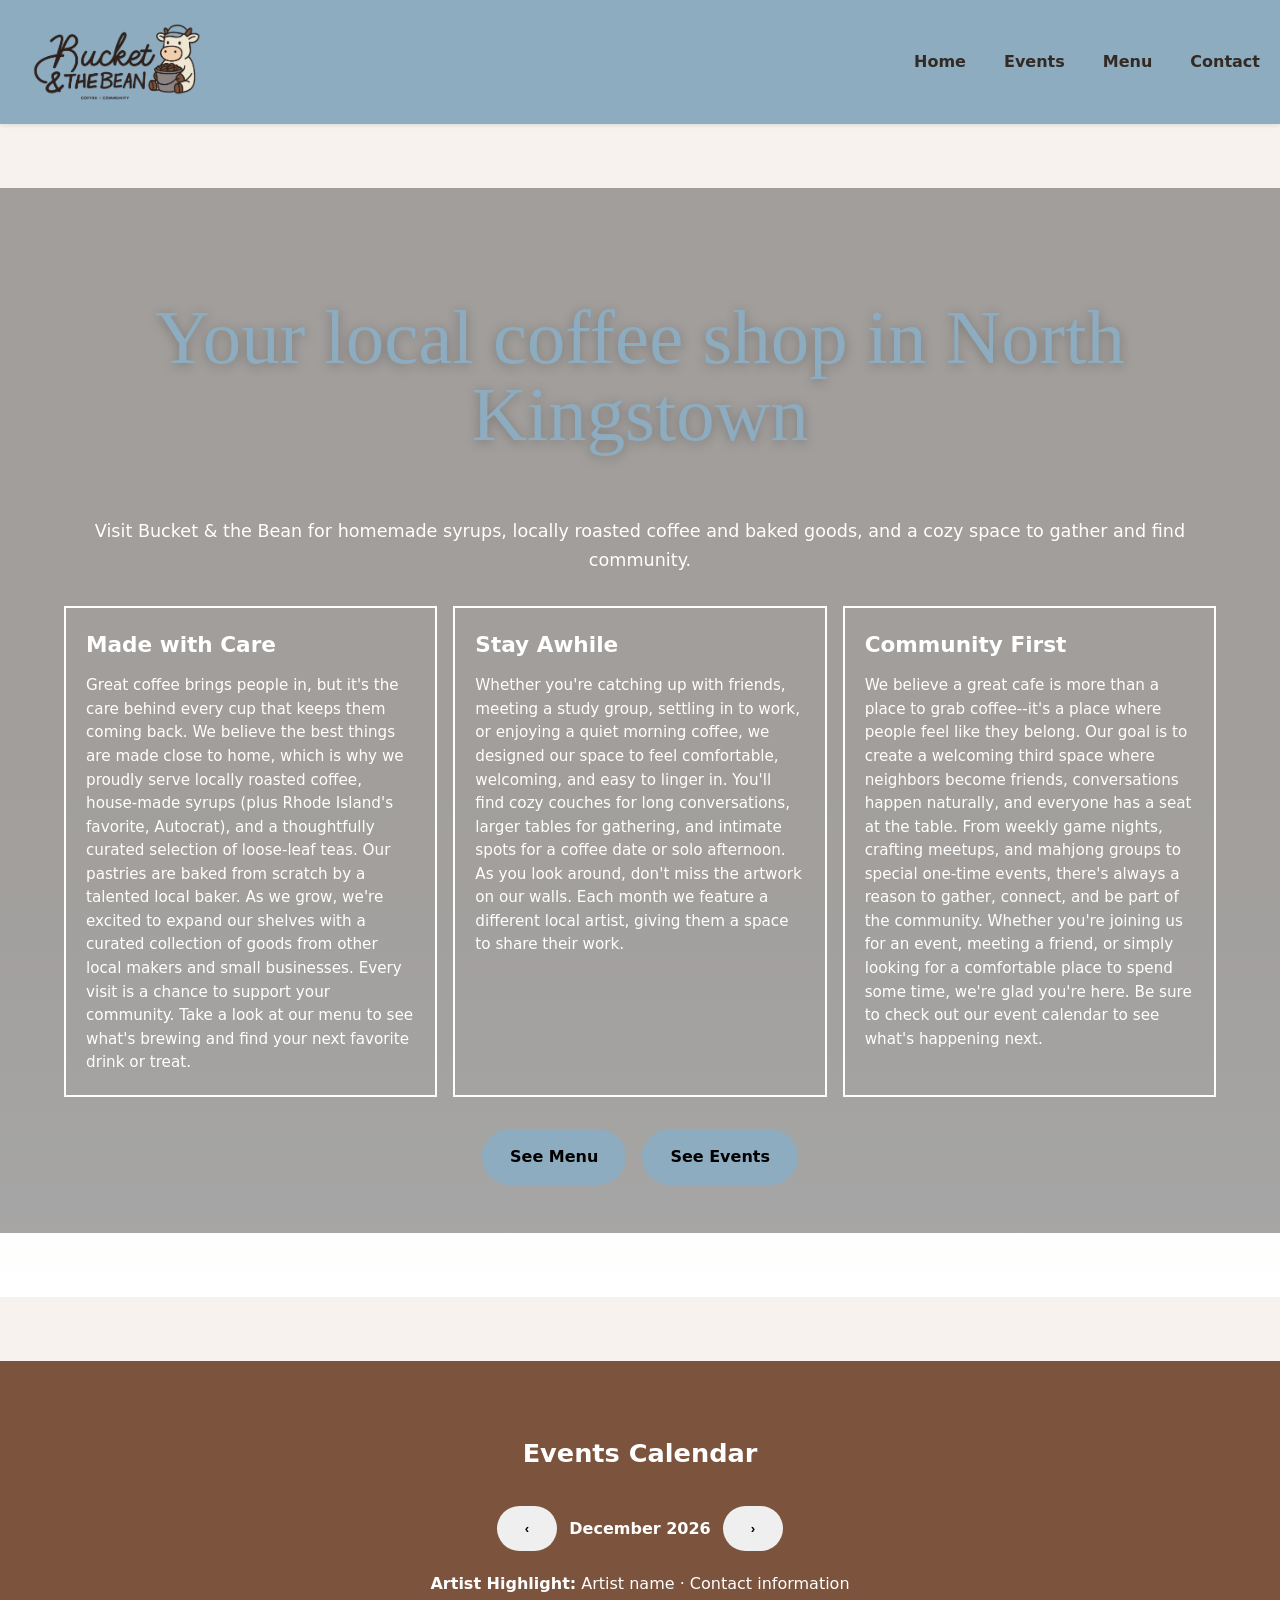
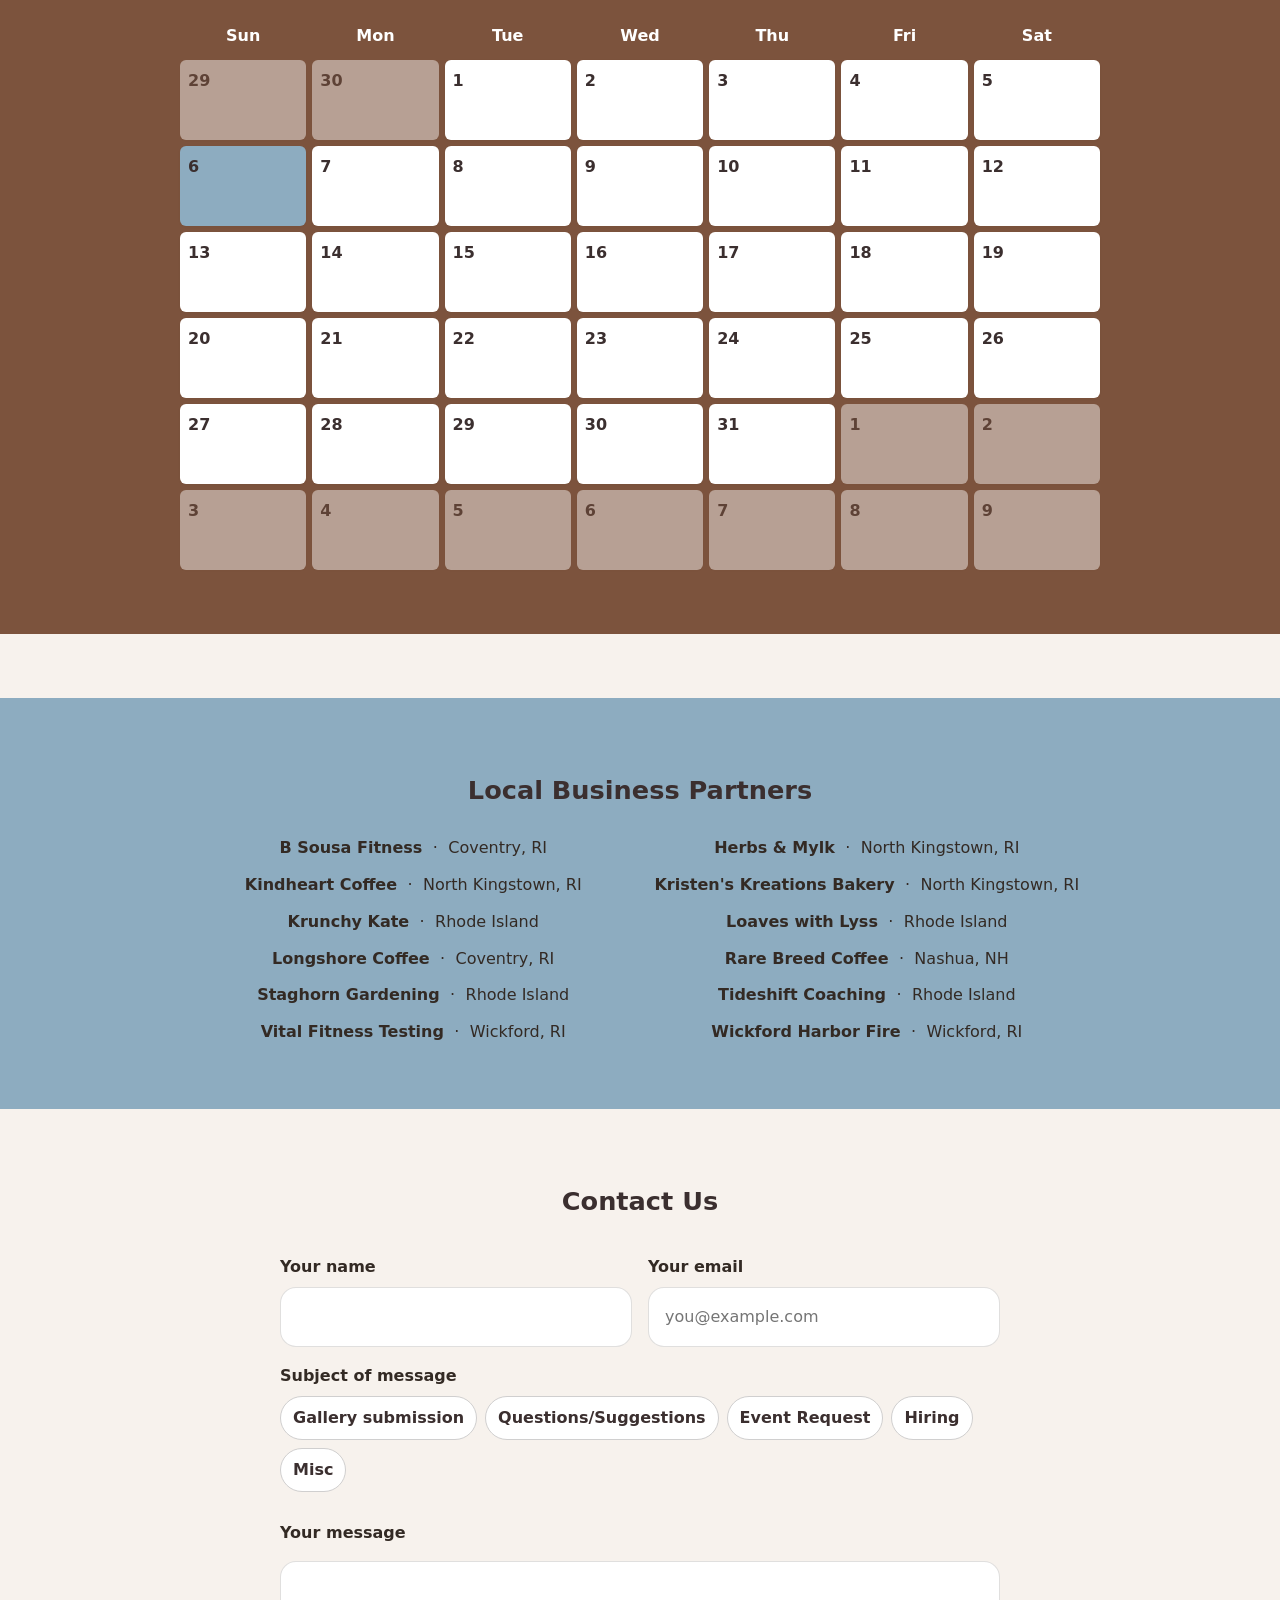
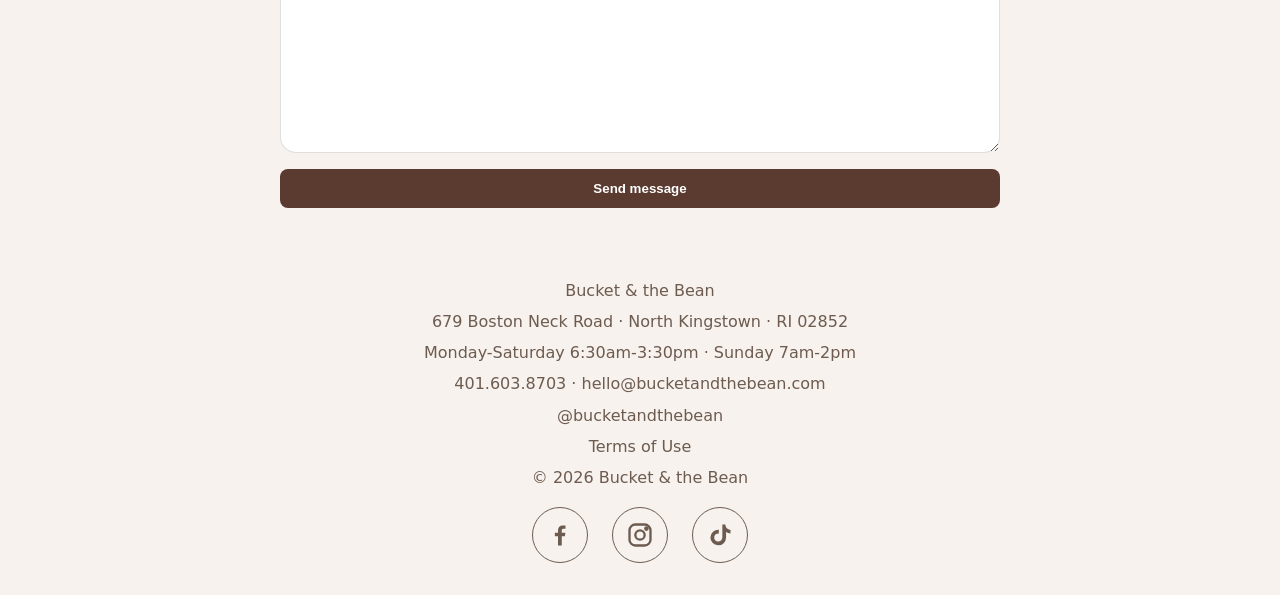
==== commit 7745ca3f: "Optimize local coffee shop SEO Add local business metadata and structured data while excluding dupli" ====
--- a/index.html
+++ b/index.html
@@ -3,12 +3,79 @@
   <head>
     <meta charset="UTF-8" />
     <meta name="viewport" content="width=device-width, initial-scale=1.0" />
-    <title>Bucket and the Bean</title>
-    <meta name="description" content="Bucket and the Bean coffee shop - menu, events, and local community space." />
+    <title>Coffee Shop in North Kingstown, RI | Bucket &amp; the Bean</title>
+    <meta name="description" content="Visit Bucket &amp; the Bean, a cozy North Kingstown, RI coffee shop serving locally roasted coffee, homemade syrups, baked goods, tea, and community events." />
+    <meta name="robots" content="index, follow, max-image-preview:large, max-snippet:-1, max-video-preview:-1" />
+    <meta name="googlebot" content="index, follow, max-image-preview:large, max-snippet:-1, max-video-preview:-1" />
+    <meta name="theme-color" content="#8dacc0" />
     <link rel="canonical" href="https://bucketandthebean.com/" />
+    <meta property="og:type" content="website" />
+    <meta property="og:site_name" content="Bucket &amp; the Bean" />
+    <meta property="og:title" content="Coffee Shop in North Kingstown, RI | Bucket &amp; the Bean" />
+    <meta property="og:description" content="Locally roasted coffee, homemade syrups, baked goods, tea, and community events at 679 Boston Neck Road in North Kingstown." />
+    <meta property="og:url" content="https://bucketandthebean.com/" />
+    <meta property="og:image" content="https://bucketandthebean.com/Images/bucket-and-the-bean-main-logo-blue-full-color-rgb-900px-w-72ppi.png" />
+    <meta property="og:image:width" content="901" />
+    <meta property="og:image:height" content="471" />
+    <meta property="og:image:alt" content="Bucket &amp; the Bean coffee shop logo" />
+    <meta property="og:locale" content="en_US" />
+    <meta name="twitter:card" content="summary_large_image" />
+    <meta name="twitter:title" content="Coffee Shop in North Kingstown, RI | Bucket &amp; the Bean" />
+    <meta name="twitter:description" content="Locally roasted coffee, baked goods, tea, and community events in North Kingstown, Rhode Island." />
+    <meta name="twitter:image" content="https://bucketandthebean.com/Images/bucket-and-the-bean-main-logo-blue-full-color-rgb-900px-w-72ppi.png" />
+    <meta name="twitter:image:alt" content="Bucket &amp; the Bean coffee shop logo" />
+    <meta name="geo.region" content="US-RI" />
+    <meta name="geo.placename" content="North Kingstown" />
     <link rel="stylesheet" href="styles.css" />
     <meta name="form-endpoint" content="https://formspree.io/f/mbdnqjab" />
     <link rel="icon" href="/Images/main-logo.jpg" type="image/jpeg" />
+    <script type="application/ld+json">
+      {
+        "@context": "https://schema.org",
+        "@type": "CafeOrCoffeeShop",
+        "@id": "https://bucketandthebean.com/#coffee-shop",
+        "name": "Bucket & the Bean",
+        "url": "https://bucketandthebean.com/",
+        "image": "https://bucketandthebean.com/Images/bucket-and-the-bean-main-logo-blue-full-color-rgb-900px-w-72ppi.png",
+        "telephone": "+1-401-603-8703",
+        "email": "hello@bucketandthebean.com",
+        "menu": "https://shop.joe.coffee/explore/stores/84c55c35-834f-4b94-ad0c-ccea76163b36",
+        "address": {
+          "@type": "PostalAddress",
+          "streetAddress": "679 Boston Neck Road",
+          "addressLocality": "North Kingstown",
+          "addressRegion": "RI",
+          "postalCode": "02852",
+          "addressCountry": "US"
+        },
+        "openingHoursSpecification": [
+          {
+            "@type": "OpeningHoursSpecification",
+            "dayOfWeek": [
+              "https://schema.org/Monday",
+              "https://schema.org/Tuesday",
+              "https://schema.org/Wednesday",
+              "https://schema.org/Thursday",
+              "https://schema.org/Friday",
+              "https://schema.org/Saturday"
+            ],
+            "opens": "06:30",
+            "closes": "15:30"
+          },
+          {
+            "@type": "OpeningHoursSpecification",
+            "dayOfWeek": "https://schema.org/Sunday",
+            "opens": "07:00",
+            "closes": "14:00"
+          }
+        ],
+        "sameAs": [
+          "https://www.facebook.com/p/Bucket-the-Bean-61579091910359/",
+          "https://www.instagram.com/bucketandthebean/",
+          "https://www.tiktok.com/@bucketandthebean"
+        ]
+      }
+    </script>
     <style>
       /* Inline styles for header layout and side images */
       .site-header { background: #8DACC0; display: flex; justify-content: space-between; align-items: center; text-align: left; padding: 12px 20px; box-shadow: 0 2px 4px rgba(0,0,0,0.08); }
@@ -77,6 +144,7 @@
     .calendar-modal-content h3 { margin: 0 0 8px 0; }
     .calendar-modal-content .close-btn { position: absolute; right: 12px; top: 8px; background: transparent; border: none; font-size: 20px; cursor: pointer; }
     .calendar-event-image { display:block; width:100%; max-height:280px; margin-top:10px; object-fit:contain; border-radius:6px; }
+    .calendar-event-website-link { color:#0000ee; text-decoration:underline; }
     </style>
   <!-- noop patch: trigger commit -->
   </head>
@@ -98,10 +166,10 @@
         <div class="content">
           <div class="hero" style="background-image: url('/Images/coffeebeans.jpg')">
             <div class="inner">
-                <h2 class="community-title" style="color: #8DACC0;">
-                    Welcome to our community!
-                </h2>
-              <p class="community-intro">We proudly serve homemade syrups, locally roasted coffee and baked goods, and provide a cozy space to gather and find community.</p>
+                <h1 class="community-title" style="color: #8DACC0;">
+                    Your local coffee shop in North Kingstown
+                </h1>
+              <p class="community-intro">Visit Bucket &amp; the Bean for homemade syrups, locally roasted coffee and baked goods, and a cozy space to gather and find community.</p>
               <div class="community-pillars">
                 <article class="community-pillar">
                   <h3>Made with Care</h3>
@@ -228,7 +296,7 @@
 
     <footer class="site-footer">
       <p>Bucket &amp; the Bean</p>
-      <p>679 Boston Neck Road · North Kingstown · RI</p>
+      <p>679 Boston Neck Road · North Kingstown · RI 02852</p>
       <p>Monday-Saturday 6:30am-3:30pm · Sunday 7am-2pm</p>
       <p><a href="tel:+14016038703">401.603.8703</a> · <a href="mailto:hello@bucketandthebean.com">hello@bucketandthebean.com</a></p>
       <p><a href="https://www.instagram.com/bucketandthebean/" target="_blank" rel="noopener noreferrer">@bucketandthebean</a></p>
@@ -351,7 +419,7 @@
         }
 
         async function loadCalendarEvents(year, month) {
-          const url = `${SUPABASE_URL}/rest/v1/calendar_events?select=event_date,title,start_time,end_time,description,recurrence,image_url&is_published=eq.true&order=event_date.asc`;
+          const url = `${SUPABASE_URL}/rest/v1/calendar_events?select=event_date,title,start_time,end_time,description,recurrence,image_url,website_url&is_published=eq.true&order=event_date.asc`;
 
           try {
             const response = await fetch(url, {
@@ -380,7 +448,8 @@
             title: event.title,
             time: formatEventTime(event.start_time, event.end_time),
             desc: event.description || '',
-            imageUrl: event.image_url || ''
+            imageUrl: event.image_url || '',
+            websiteUrl: event.website_url || ''
           });
 
           if (recurrence === 'once') {
@@ -511,6 +580,19 @@
               image.src = e.imageUrl;
               image.alt = `${e.title} event image`;
               li.appendChild(image);
+            }
+            if (e.websiteUrl) {
+              const website = document.createElement('div');
+              const label = document.createElement('strong');
+              const link = document.createElement('a');
+              label.textContent = 'Website: ';
+              link.href = e.websiteUrl;
+              link.target = '_blank';
+              link.rel = 'noopener noreferrer';
+              link.className = 'calendar-event-website-link';
+              link.textContent = 'Click Here';
+              website.append(label, link);
+              li.appendChild(website);
             }
             modalEvents.appendChild(li);
           });
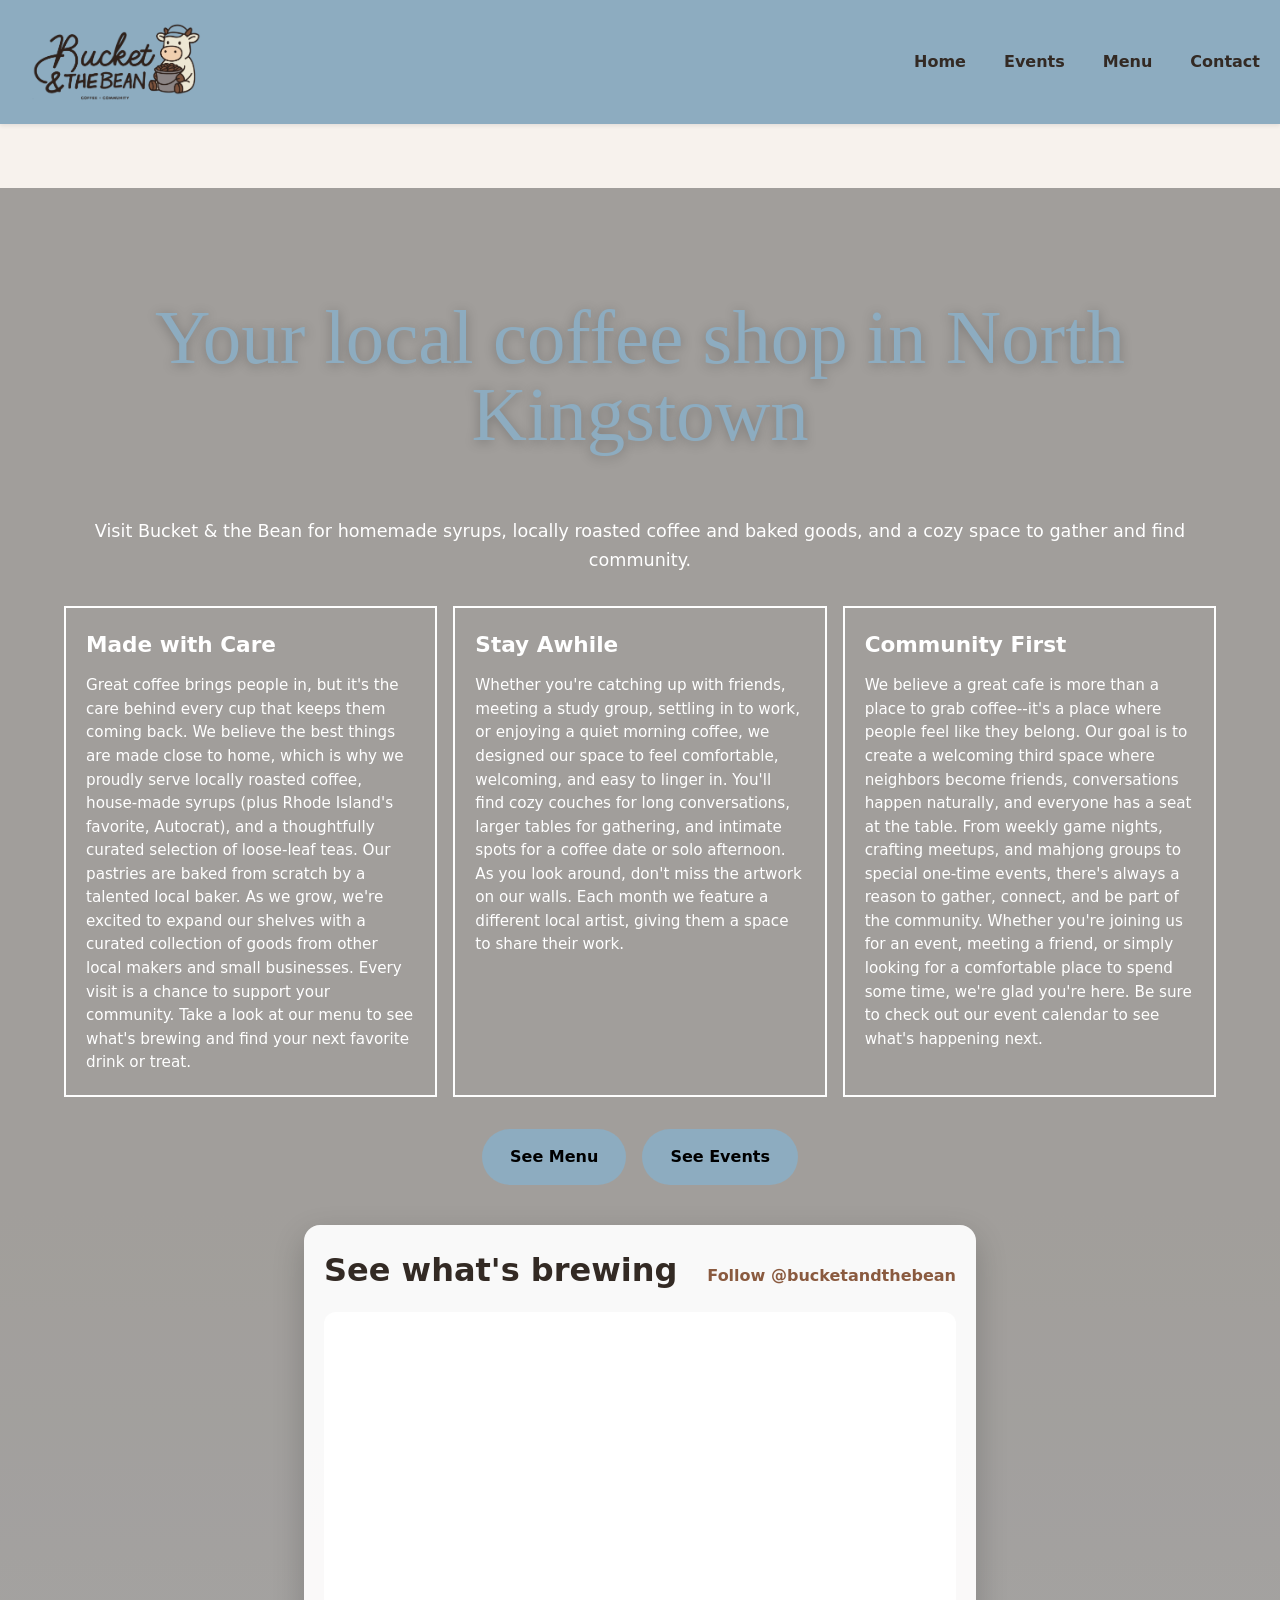
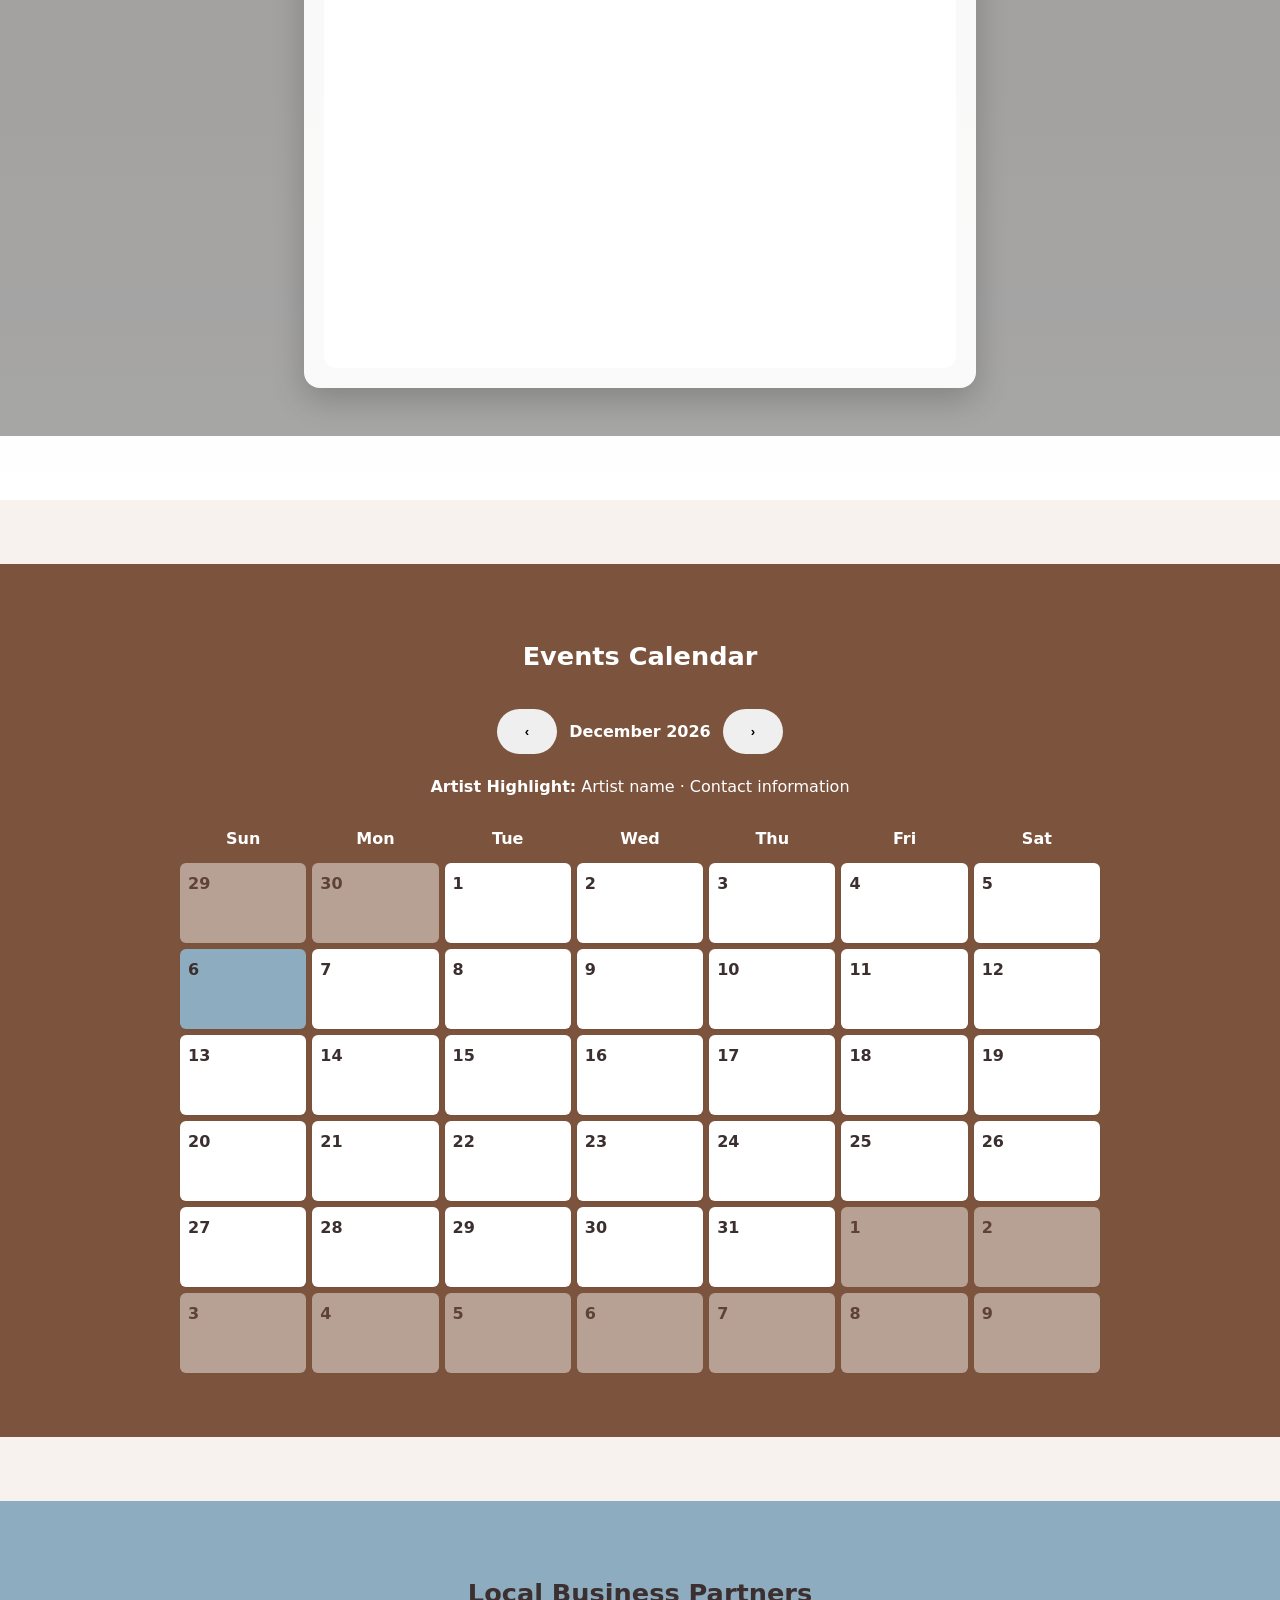
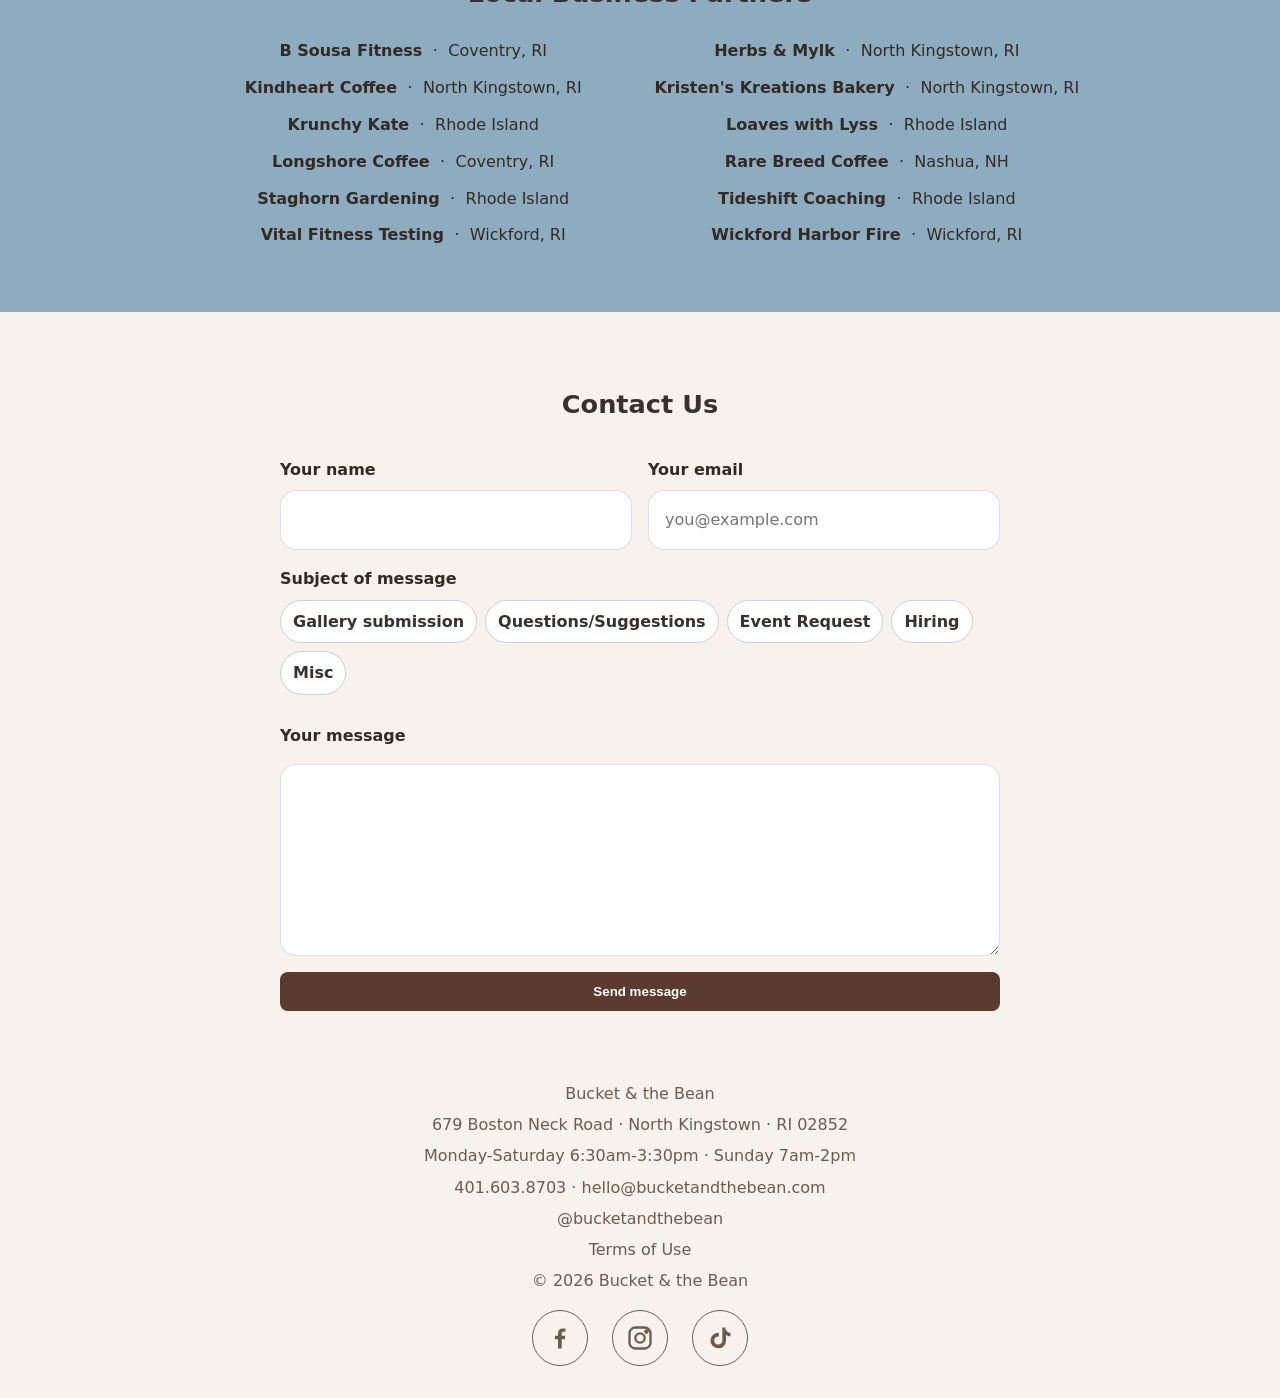
==== commit 8b83b3a1: "Add live Instagram feed to homepage Embed the official Bucket & the Bean profile below the hero acti" ====
--- a/index.html
+++ b/index.html
@@ -197,6 +197,26 @@
                       See Events
                   </a>
               </div>
+              <section class="instagram-feed" aria-labelledby="instagram-feed-title">
+                <div class="instagram-feed-heading">
+                  <h2 id="instagram-feed-title">See what's brewing</h2>
+                  <a href="https://www.instagram.com/bucketandthebean/"
+                     target="_blank"
+                     rel="noopener noreferrer">
+                    Follow @bucketandthebean
+                  </a>
+                </div>
+                <iframe
+                  class="instagram-feed-frame"
+                  src="https://www.instagram.com/bucketandthebean/embed/"
+                  title="Latest Instagram posts from Bucket and the Bean"
+                  loading="lazy"
+                  referrerpolicy="strict-origin-when-cross-origin">
+                </iframe>
+                <noscript>
+                  <p><a href="https://www.instagram.com/bucketandthebean/">View Bucket &amp; the Bean on Instagram</a></p>
+                </noscript>
+              </section>
             </div>
           </div>
         </div>
@@ -316,6 +336,7 @@
     </footer>
 
     <script src="script.js"></script>
+    <script src="calendar-recurrence.js"></script>
     <script>
       // Position the store/menu button between the two hero action buttons
       function positionMenuButtonBetweenHeroButtons() {
@@ -419,7 +440,7 @@
         }
 
         async function loadCalendarEvents(year, month) {
-          const url = `${SUPABASE_URL}/rest/v1/calendar_events?select=event_date,title,start_time,end_time,description,recurrence,image_url,website_url&is_published=eq.true&order=event_date.asc`;
+          const url = `${SUPABASE_URL}/rest/v1/calendar_events?select=event_date,title,start_time,end_time,description,recurrence,monthly_mode,recurrence_end_type,recurrence_end_count,recurrence_end_date,image_url,website_url&is_published=eq.true&order=event_date.asc`;
 
           try {
             const response = await fetch(url, {
@@ -441,38 +462,15 @@
         }
 
         function calendarEventOccurrences(event, year, month) {
-          const startDate = new Date(`${event.event_date}T00:00:00`);
-          const recurrence = event.recurrence || 'once';
           const toCalendarEvent = (date) => ({
-            date: `${date.getFullYear()}-${String(date.getMonth() + 1).padStart(2, '0')}-${String(date.getDate()).padStart(2, '0')}`,
+            date: CalendarRecurrence.dateKey(date),
             title: event.title,
             time: formatEventTime(event.start_time, event.end_time),
             desc: event.description || '',
             imageUrl: event.image_url || '',
             websiteUrl: event.website_url || ''
           });
-
-          if (recurrence === 'once') {
-            return startDate.getFullYear() === year && startDate.getMonth() === month
-              ? [toCalendarEvent(startDate)]
-              : [];
-          }
-
-          if (recurrence === 'weekly') {
-            const occurrences = [];
-            const daysInMonth = new Date(year, month + 1, 0).getDate();
-            for (let day = 1; day <= daysInMonth; day += 1) {
-              const occurrence = new Date(year, month, day);
-              if (occurrence >= startDate && occurrence.getDay() === startDate.getDay()) {
-                occurrences.push(toCalendarEvent(occurrence));
-              }
-            }
-            return occurrences;
-          }
-
-          const day = Math.min(startDate.getDate(), new Date(year, month + 1, 0).getDate());
-          const occurrence = new Date(year, month, day);
-          return occurrence >= startDate ? [toCalendarEvent(occurrence)] : [];
+          return CalendarRecurrence.occurrencesForMonth(event, year, month).map(toCalendarEvent);
         }
 
         function formatEventTime(startTime, endTime) {
--- a/styles.css
+++ b/styles.css
@@ -144,6 +144,46 @@
   flex-wrap: wrap;
 }
 
+.instagram-feed {
+  width: min(100%, 42rem);
+  margin: 2.5rem auto 0;
+  padding: 1.25rem;
+  background: rgb(255 255 255 / 94%);
+  border-radius: 1rem;
+  box-shadow: 0 12px 32px rgb(0 0 0 / 20%);
+  color: var(--text);
+}
+
+.instagram-feed-heading {
+  display: flex;
+  align-items: baseline;
+  justify-content: space-between;
+  gap: 1rem;
+  margin-bottom: 1rem;
+  text-align: left;
+}
+
+.instagram-feed-heading h2 {
+  margin: 0;
+  color: var(--text);
+  font-size: clamp(1.5rem, 3vw, 2rem);
+}
+
+.instagram-feed-heading a,
+.instagram-feed noscript a {
+  color: var(--accent-dark);
+  font-weight: 700;
+}
+
+.instagram-feed-frame {
+  display: block;
+  width: 100%;
+  height: 41rem;
+  border: 0;
+  border-radius: 0.75rem;
+  background: #fff;
+}
+
 .hero-menu-button {
   background: #8DACC0;
   border: 1px solid #8DACC0;
@@ -157,6 +197,21 @@
   border-radius: 999px;
   color: #000;
   padding: 0.95rem 1.75rem;
+}
+
+@media (max-width: 560px) {
+  .instagram-feed {
+    padding: 0.75rem;
+  }
+
+  .instagram-feed-heading {
+    align-items: flex-start;
+    flex-direction: column;
+  }
+
+  .instagram-feed-frame {
+    height: 39rem;
+  }
 }
 
 .btn-primary,
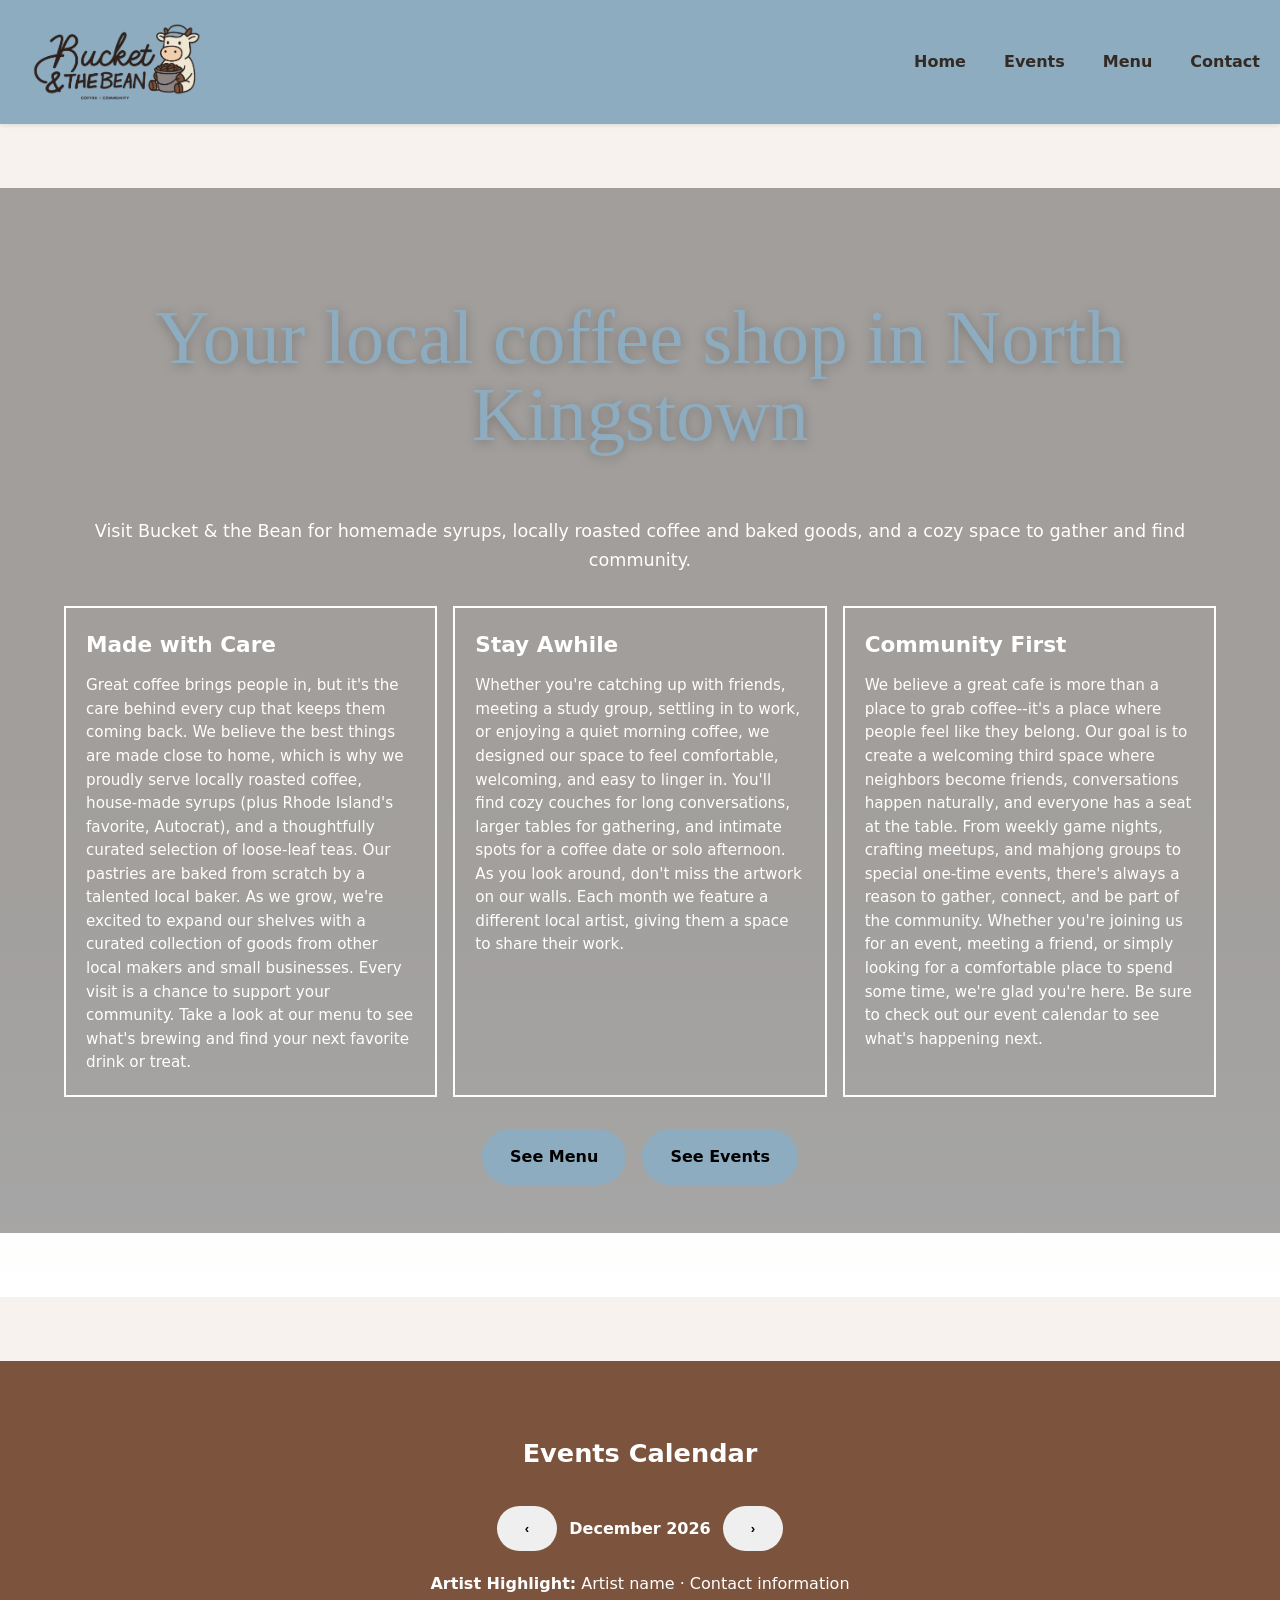
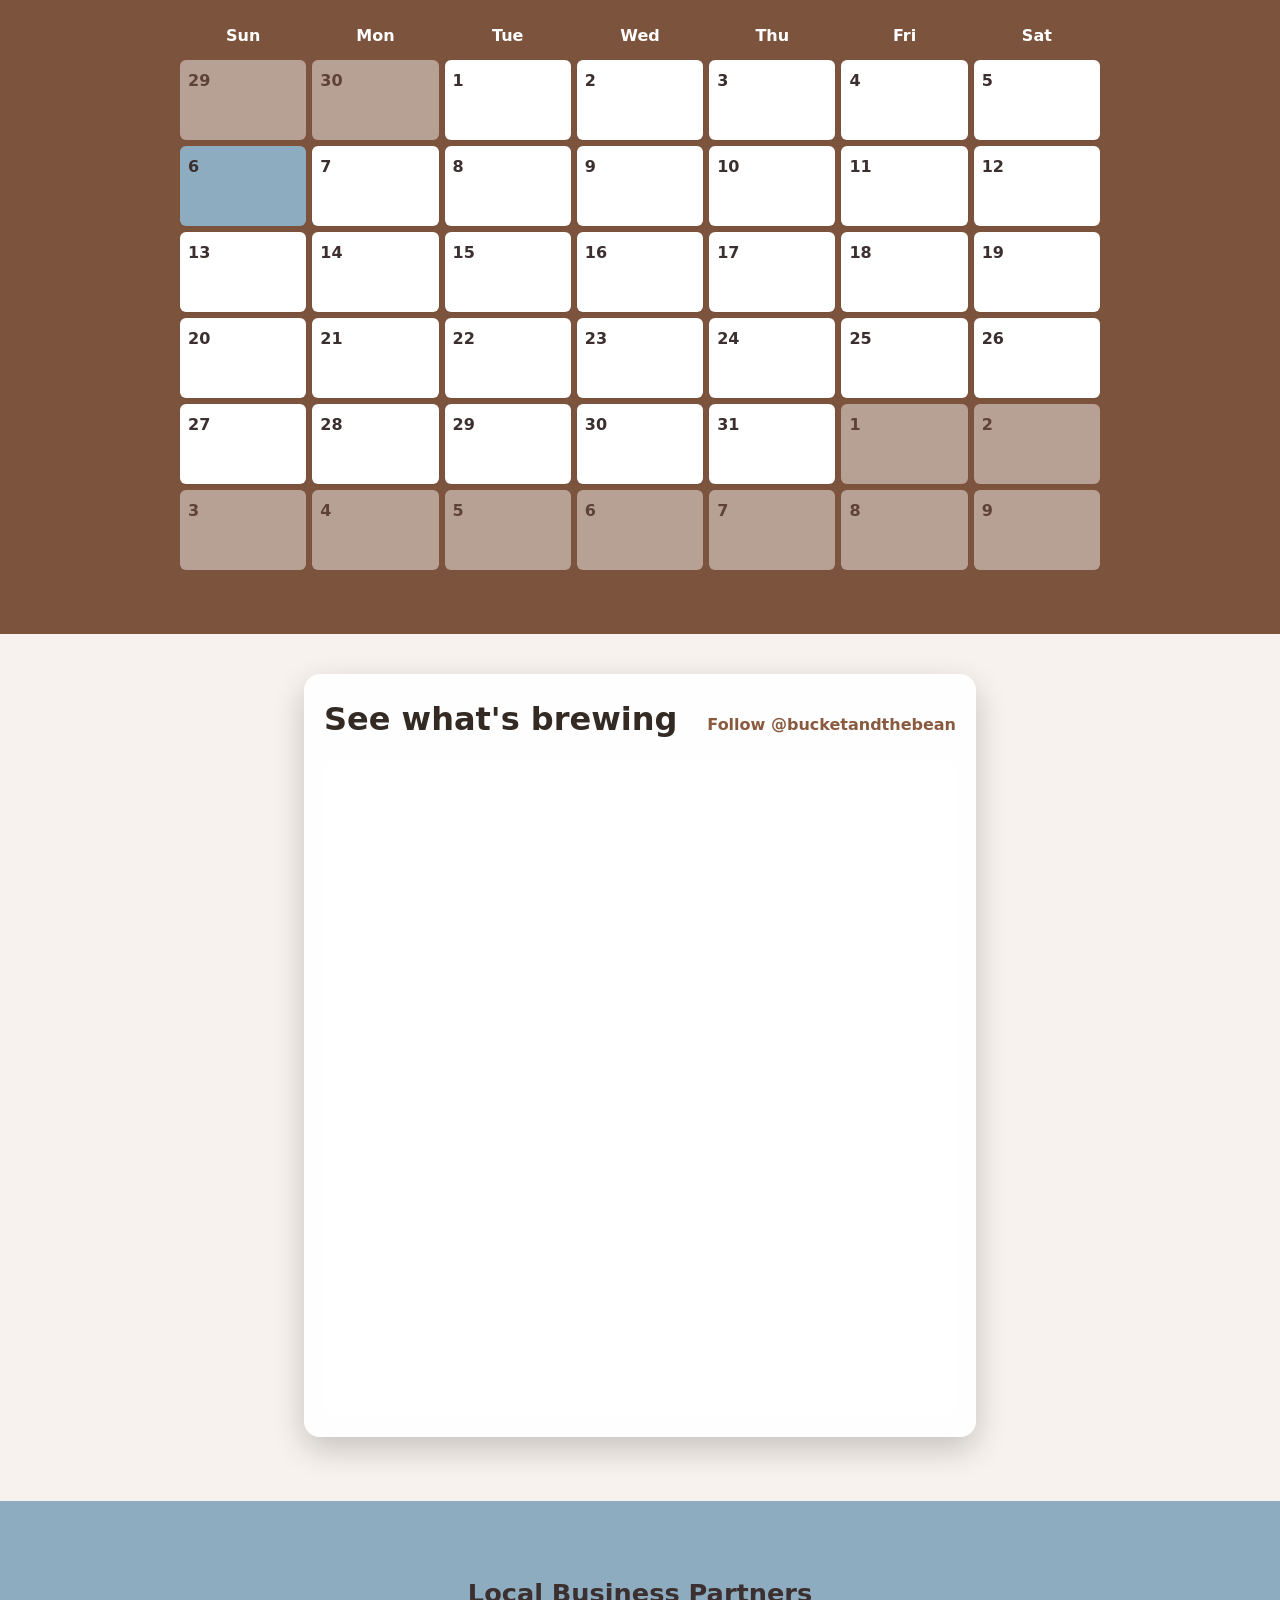
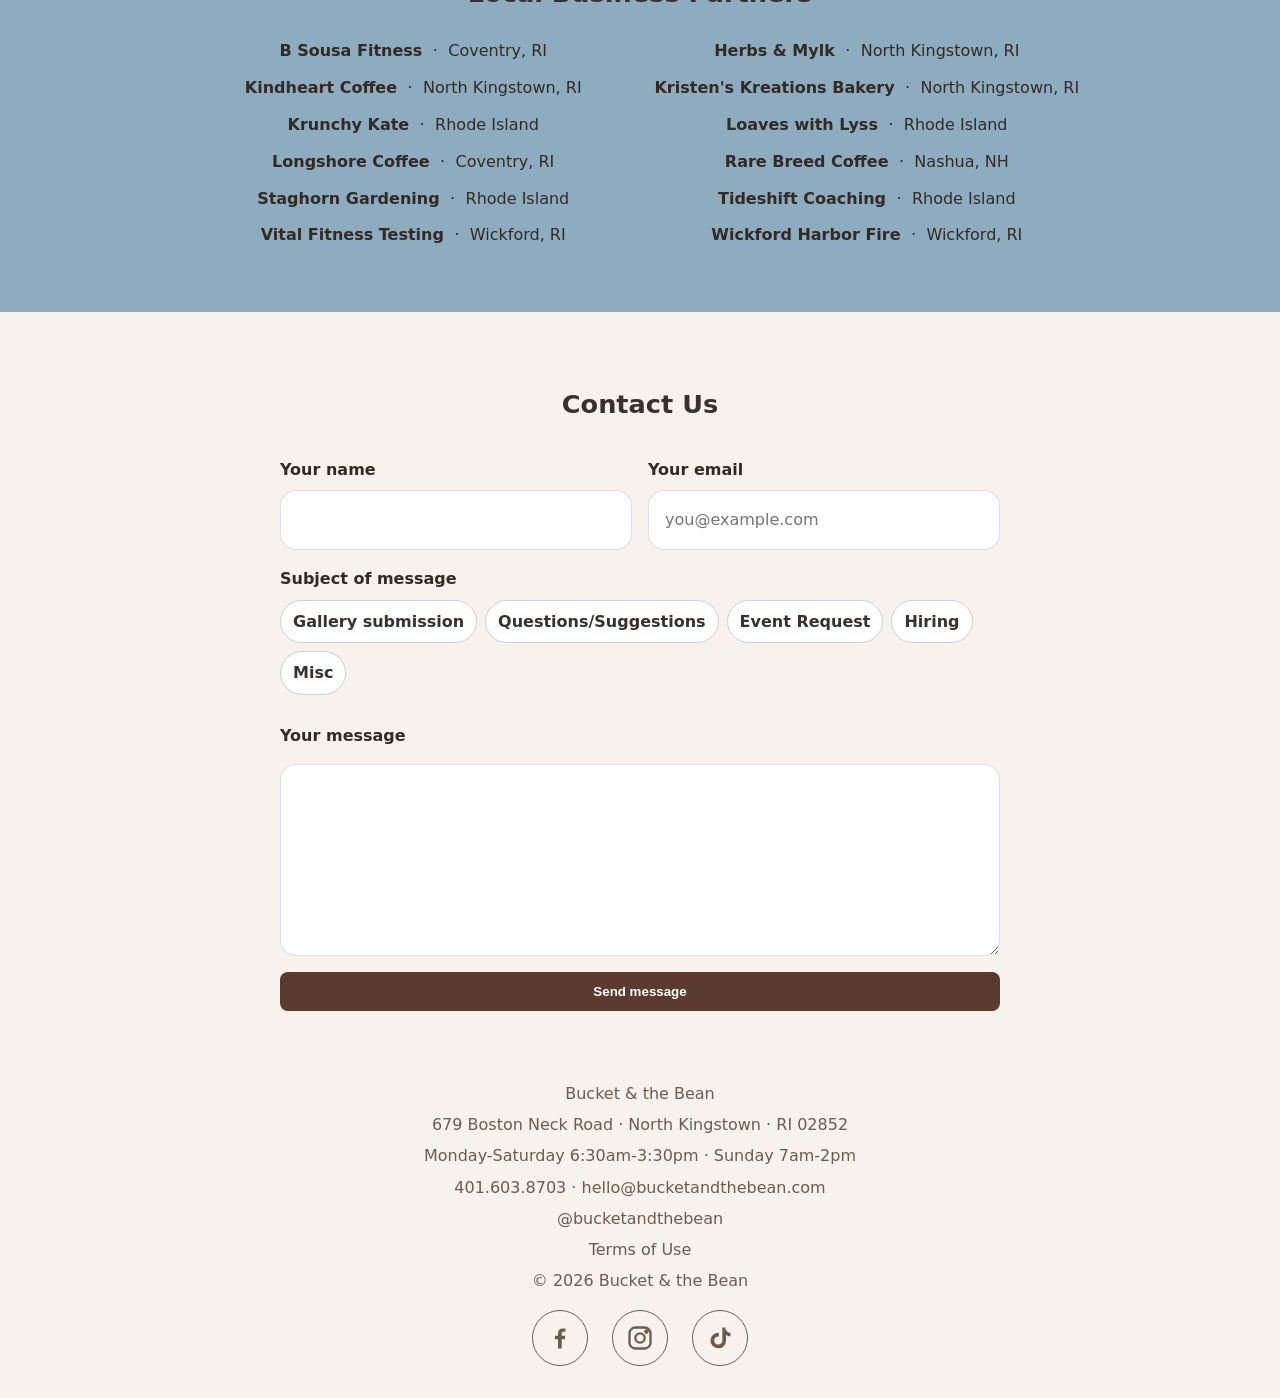
==== commit 448f32f5: "Move Instagram feed below calendar Place the live social feed between the events calendar and local " ====
--- a/index.html
+++ b/index.html
@@ -197,26 +197,6 @@
                       See Events
                   </a>
               </div>
-              <section class="instagram-feed" aria-labelledby="instagram-feed-title">
-                <div class="instagram-feed-heading">
-                  <h2 id="instagram-feed-title">See what's brewing</h2>
-                  <a href="https://www.instagram.com/bucketandthebean/"
-                     target="_blank"
-                     rel="noopener noreferrer">
-                    Follow @bucketandthebean
-                  </a>
-                </div>
-                <iframe
-                  class="instagram-feed-frame"
-                  src="https://www.instagram.com/bucketandthebean/embed/"
-                  title="Latest Instagram posts from Bucket and the Bean"
-                  loading="lazy"
-                  referrerpolicy="strict-origin-when-cross-origin">
-                </iframe>
-                <noscript>
-                  <p><a href="https://www.instagram.com/bucketandthebean/">View Bucket &amp; the Bean on Instagram</a></p>
-                </noscript>
-              </section>
             </div>
           </div>
         </div>
@@ -247,6 +227,27 @@
             <ul id="modal-events" style="margin-top:8px;"></ul>
           </div>
         </div>
+      </section>
+
+      <section class="instagram-feed" aria-labelledby="instagram-feed-title">
+        <div class="instagram-feed-heading">
+          <h2 id="instagram-feed-title">See what's brewing</h2>
+          <a href="https://www.instagram.com/bucketandthebean/"
+             target="_blank"
+             rel="noopener noreferrer">
+            Follow @bucketandthebean
+          </a>
+        </div>
+        <iframe
+          class="instagram-feed-frame"
+          src="https://www.instagram.com/bucketandthebean/embed/"
+          title="Latest Instagram posts from Bucket and the Bean"
+          loading="lazy"
+          referrerpolicy="strict-origin-when-cross-origin">
+        </iframe>
+        <noscript>
+          <p><a href="https://www.instagram.com/bucketandthebean/">View Bucket &amp; the Bean on Instagram</a></p>
+        </noscript>
       </section>
 
       <section class="partners-section" aria-labelledby="partners-title">
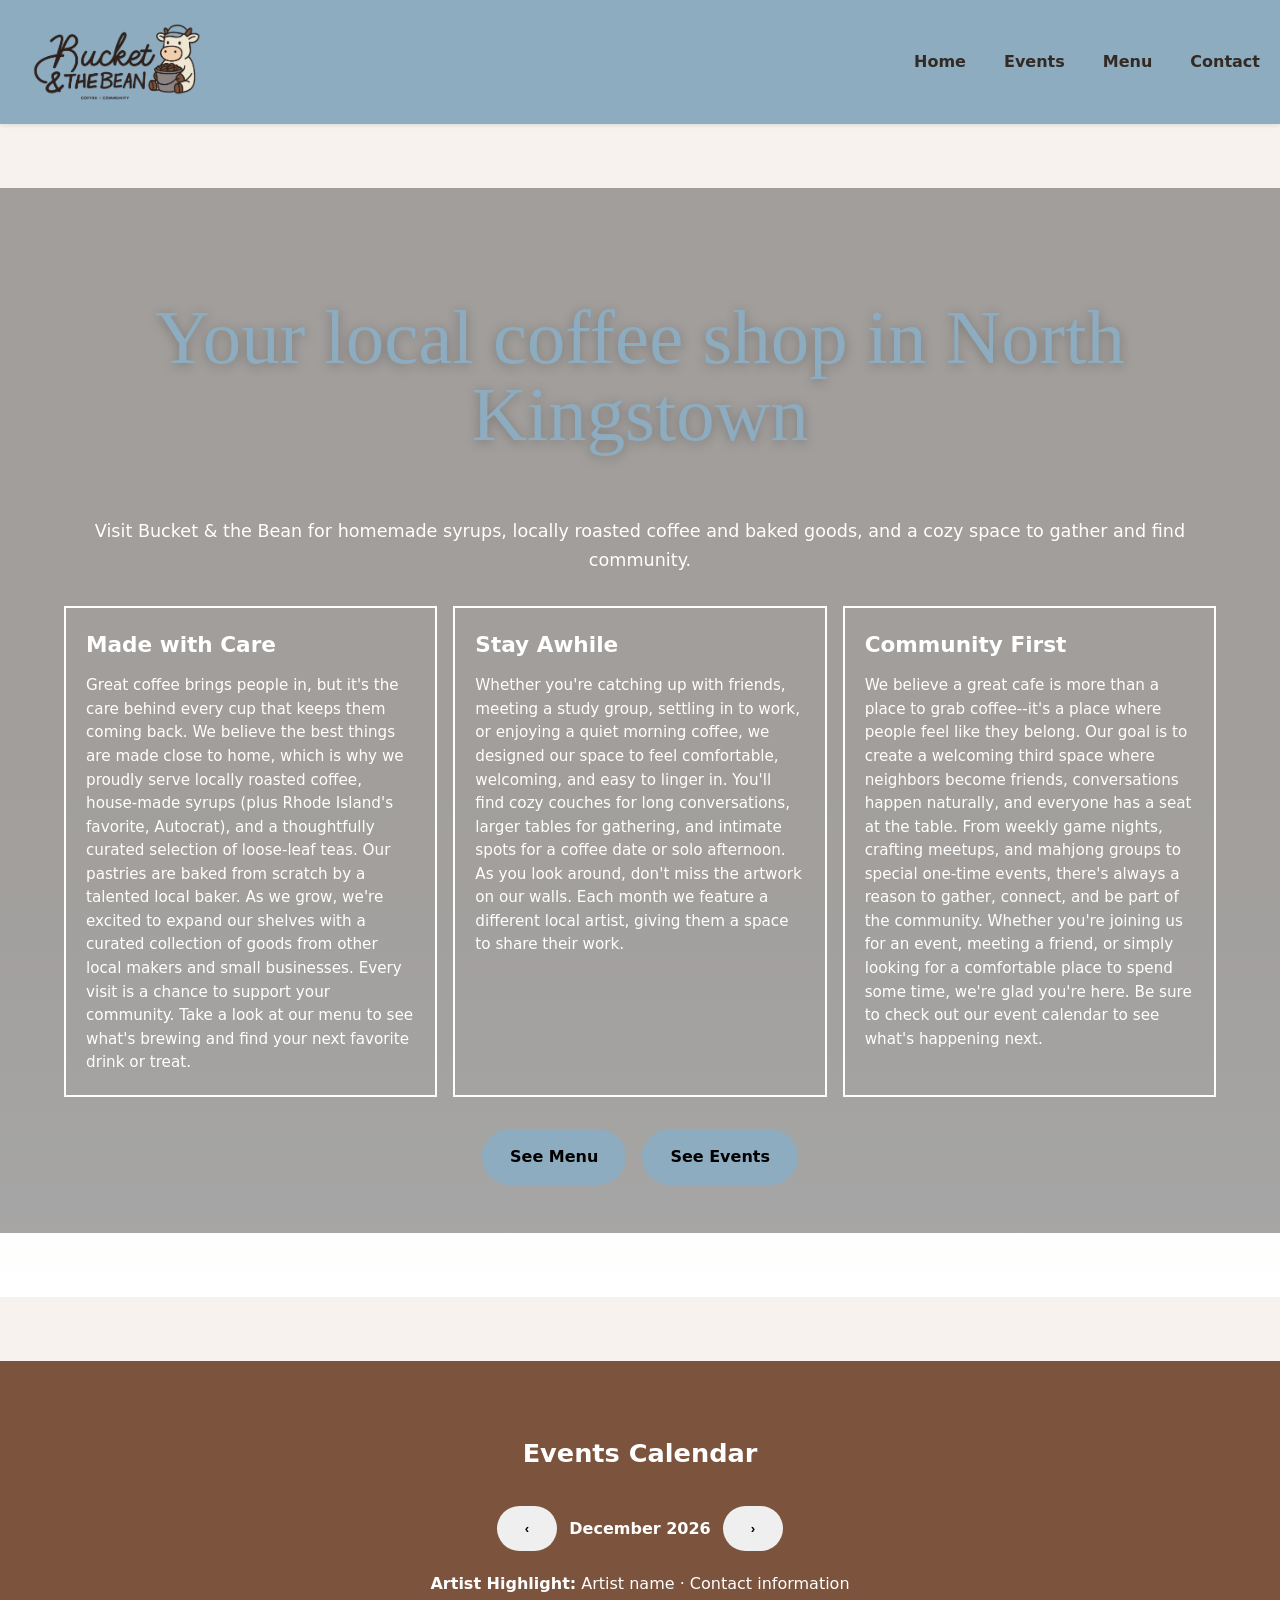
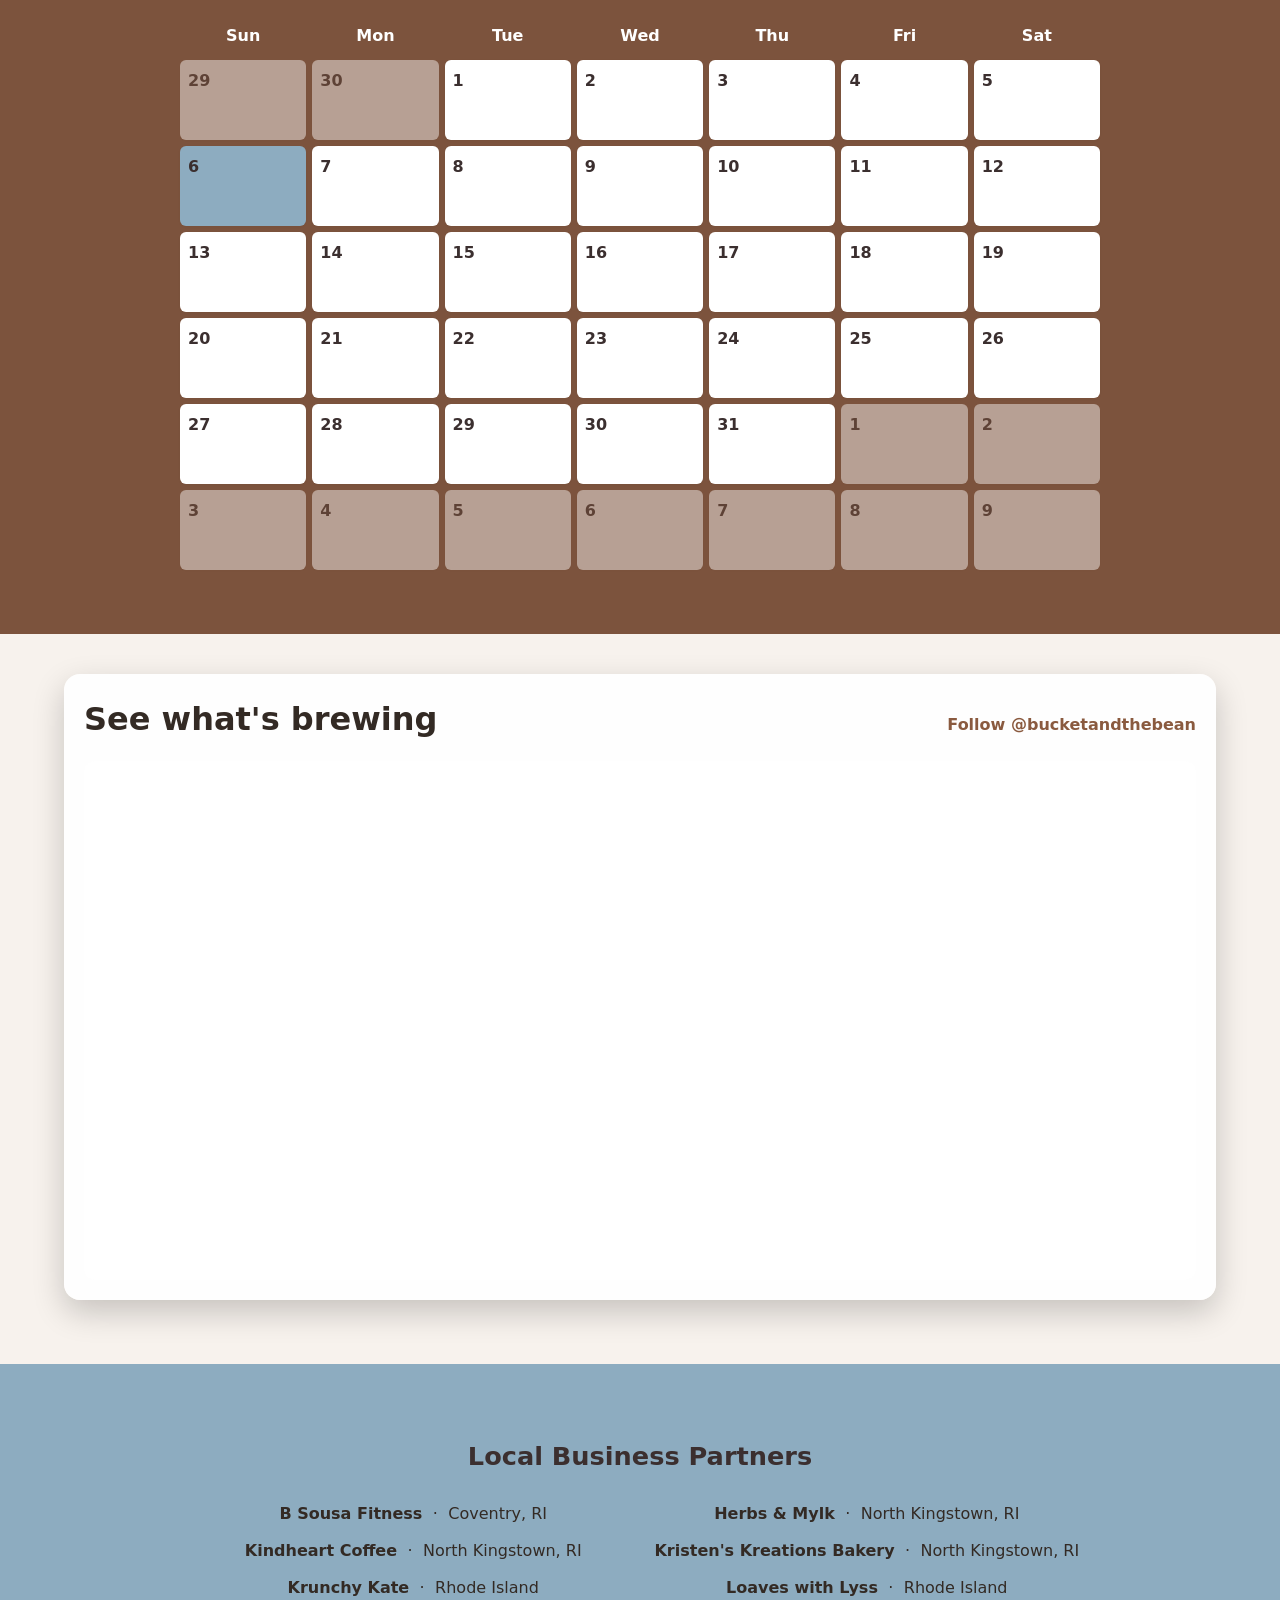
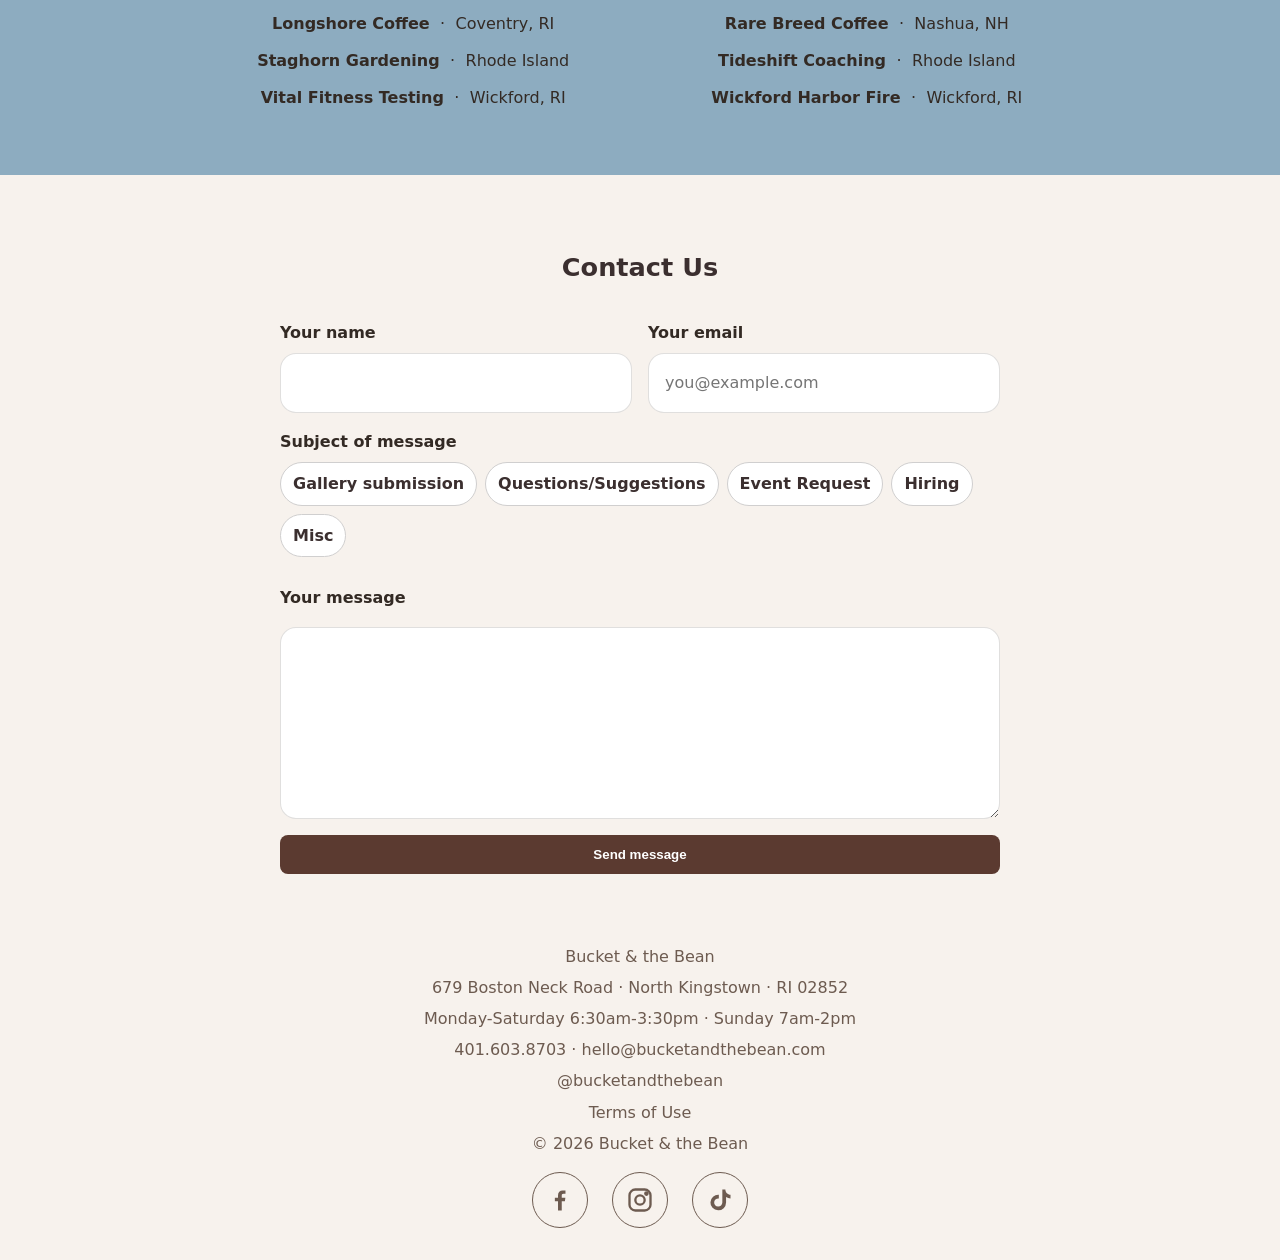
==== commit c6b6c0ea: "Limit Instagram preview to three posts Crop the official profile embed to its first row and disable " ====
--- a/index.html
+++ b/index.html
@@ -243,6 +243,7 @@
           src="https://www.instagram.com/bucketandthebean/embed/"
           title="Latest Instagram posts from Bucket and the Bean"
           loading="lazy"
+          scrolling="no"
           referrerpolicy="strict-origin-when-cross-origin">
         </iframe>
         <noscript>
--- a/styles.css
+++ b/styles.css
@@ -145,7 +145,8 @@
 }
 
 .instagram-feed {
-  width: min(100%, 42rem);
+  container-type: inline-size;
+  width: min(calc(100% - 2rem), 72rem);
   margin: 2.5rem auto 0;
   padding: 1.25rem;
   background: rgb(255 255 255 / 94%);
@@ -178,7 +179,8 @@
 .instagram-feed-frame {
   display: block;
   width: 100%;
-  height: 41rem;
+  height: 33rem;
+  height: calc(9.25rem + 33.333cqi);
   border: 0;
   border-radius: 0.75rem;
   background: #fff;
@@ -209,9 +211,6 @@
     flex-direction: column;
   }
 
-  .instagram-feed-frame {
-    height: 39rem;
-  }
 }
 
 .btn-primary,
